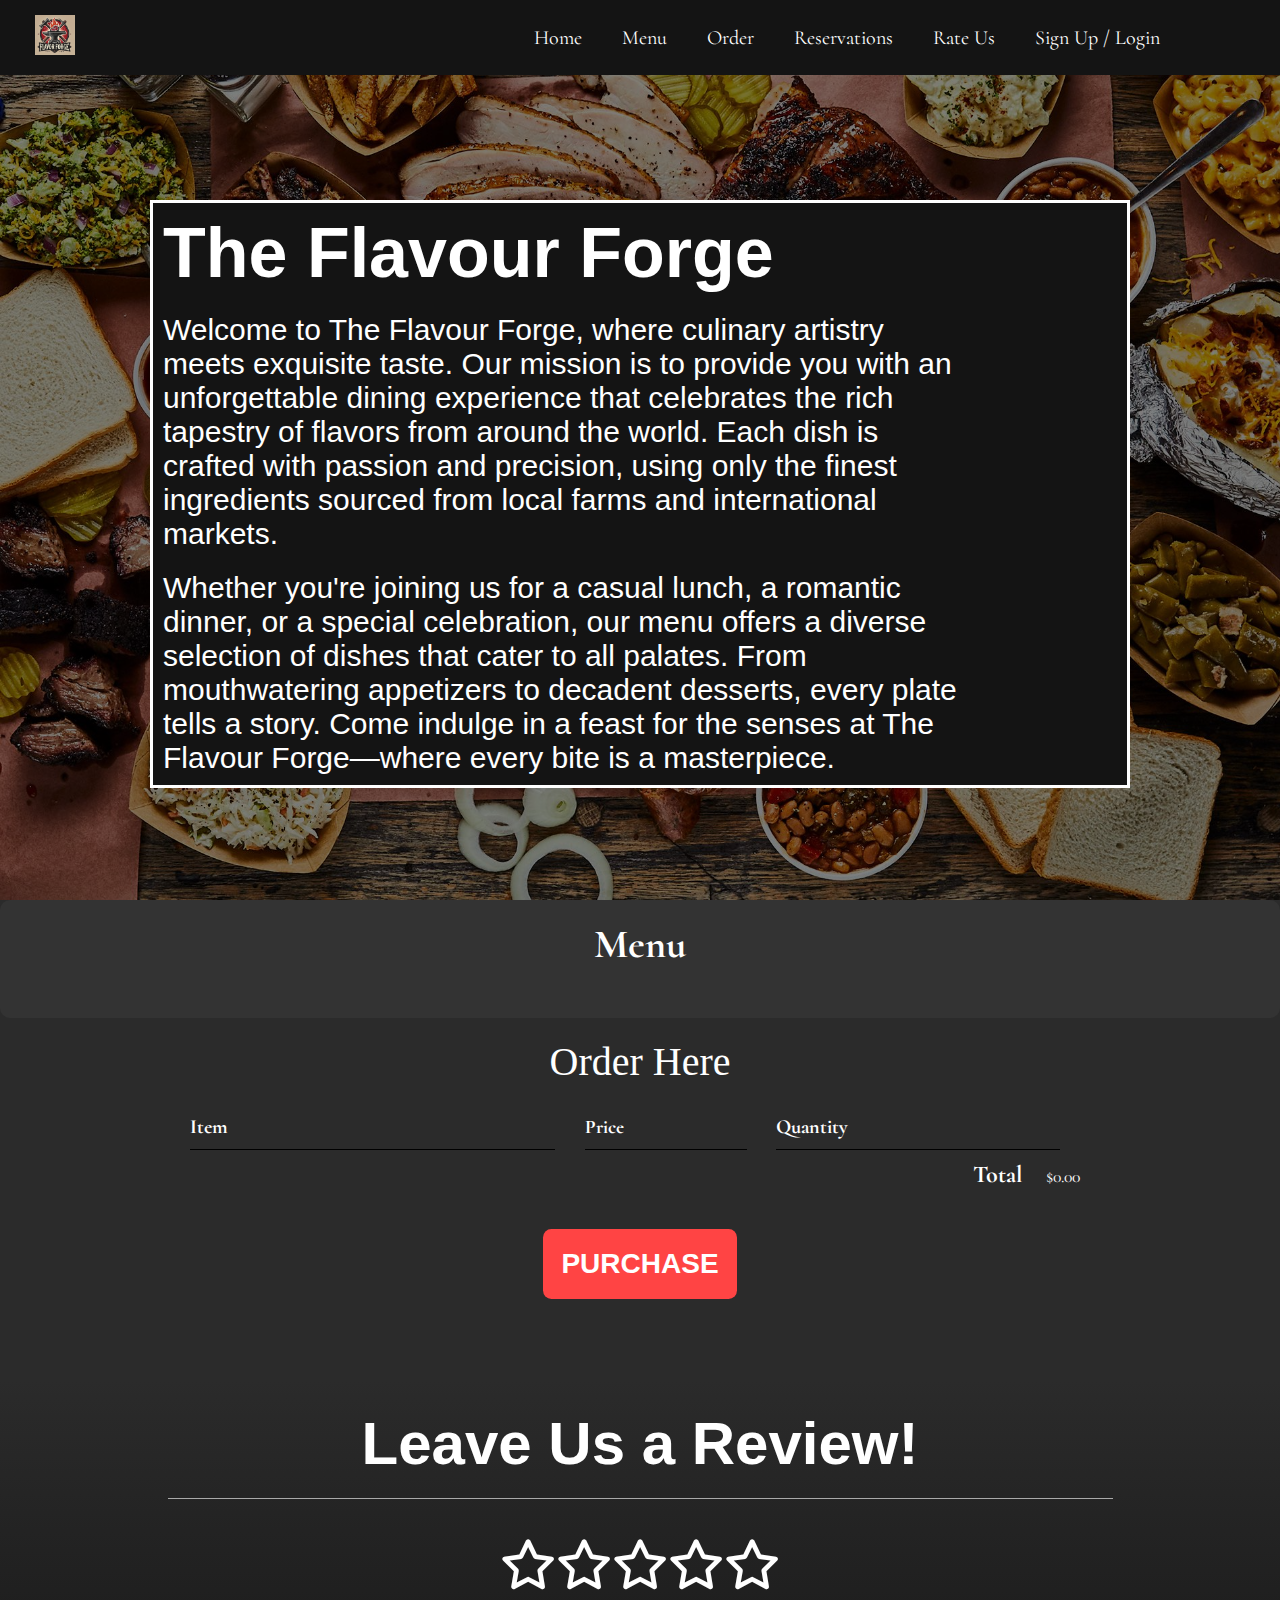
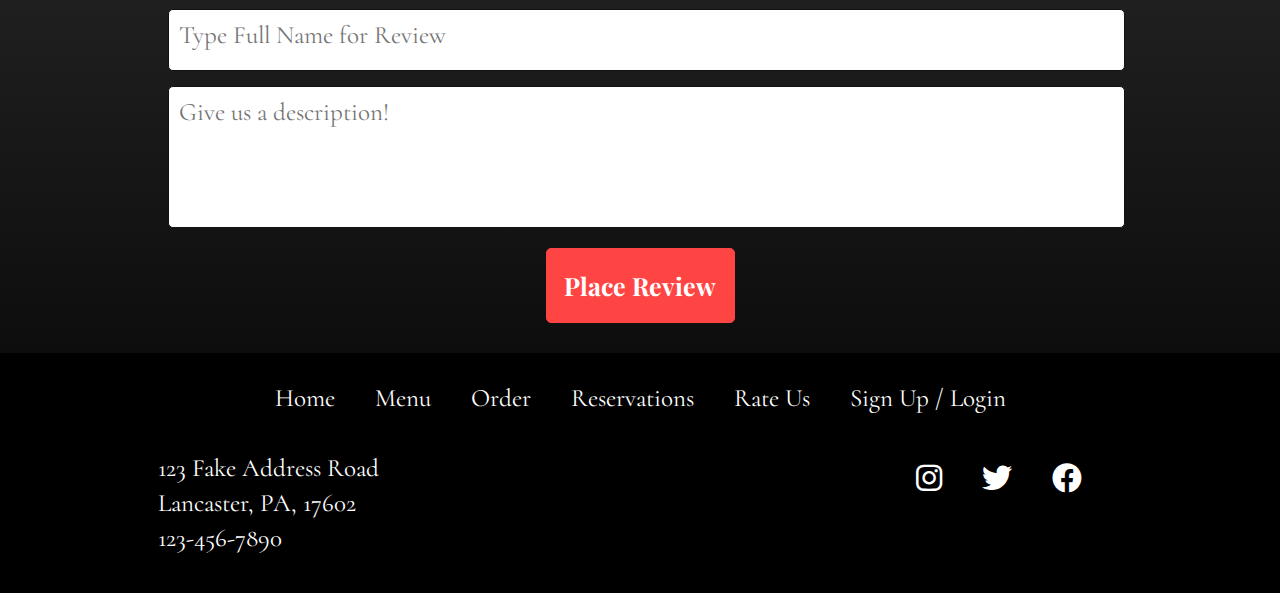
==== index.html @ 48cd8ca7 "Fixed title on login page" ====
<!DOCTYPE html>
<html lang="en">
<head>
    <meta charset="UTF-8">
    <meta name="viewport" content="width=device-width, initial-scale=1.0">
    <title>Restaurant</title>
    <link rel="stylesheet" href="index.css">
    <link rel="stylesheet" href="https://cdnjs.cloudflare.com/ajax/libs/font-awesome/6.0.0-beta3/css/all.min.css"> <!-- Imports font awesome icons -->
</head>
<body>
    <div class="main-page">
        <nav>
            <div class="nav-left">
                <img src="Logo.png.webp" alt="The Flavour Forge">
            </div>
            <div class="nav-right">
                <ul>
                    <li><a href="#main-body">Home</a></li>
                    <li><a href="#menu-section">Menu</a></li>
                    <li><a href="#order-section">Order</a></li>
                    <li><a href="booking.html">Reservations</a></li>
                    <li><a href="#reviews">Rate Us</a></li>
                    <li><a href="login.html">Sign Up / Login</a></li>
                </ul>
            </div>
        </nav>
        <div class="main-content">
            <div class="main-body" id="main-body">
                <div class="main-back">
                    <h1 class="headers-text">The Flavour Forge</h1>
                    <div class="paras">
                        <p>Welcome to The Flavour Forge, where culinary artistry meets exquisite taste. 
                            Our mission is to provide you with an unforgettable dining experience that celebrates the rich tapestry of flavors from around the world. 
                            Each dish is crafted with passion and precision, using only the finest ingredients sourced from local farms and international markets.</p>         
                        <p>Whether you're joining us for a casual lunch, a romantic dinner, or a special celebration, 
                            our menu offers a diverse selection of dishes that cater to all palates. 
                            From mouthwatering appetizers to decadent desserts, every plate tells a story. 
                            Come indulge in a feast for the senses at The Flavour Forge—where every bite is a masterpiece.</p>
                    </div>
                </div>
            </div>
        </div>
    </div>

    <div class="menu-section">
        <h2 id="menu-section">Menu</h2>

        <div id="menu-container"></div>
    </div>

    <section class="container content-section" id="order-section">
        <h2 class="section-header" id="order-section">Order Here</h2>
        
        <div class="cart-row">
            <span class="cart-item cart-header cart-column">Item</span>
            <span class="cart-price cart-header cart-column">Price</span>
            <span class="cart-quantity cart-header cart-column">Quantity</span>
        </div>
        
        <div class="cart-items"></div>

        <div class="cart-total">
            <strong class="cart-total-title">Total</strong>
            <span class="cart-total-price">$0.00</span>
        </div>

        <button class="btn btn-primary btn-purchase" type="button" onclick="purchaseClicked()">PURCHASE</button>
    </section>

    <div class="reviews-main" id="reviews">
        <h1 class="headers-text" id="reviews-header">Leave Us a Review!</h1>
        <div class="divider"></div>
        <div class="reviews-body">
            <div class="star-rating">
                <i class="far fa-star" data-value="5"></i>
                <i class="far fa-star" data-value="4"></i>
                <i class="far fa-star" data-value="3"></i>
                <i class="far fa-star" data-value="2"></i>
                <i class="far fa-star" data-value="1"></i>
            </div>                
        </div>

        <div class="review-input-body">
            <input id="full" placeholder="Type Full Name for Review" type="text">
            <input placeholder="Give us a description!" type="text">
            <button>Place Review</button>    
        </div>
    </div>

    <footer>
        <div class="footer-body">
            <div class="nav-footer">
                <ul>
                    <li class="nav-item-footer"><a href="#main-body">Home</a></li>
                    <li class="nav-item-footer"><a href="#menu-section">Menu</a></li>
                    <li class="nav-item-footer"><a href="#order-section">Order</a></li>
                    <li class="nav-item-footer"><a href="booking.html">Reservations</a></li>
                    <li class="nav-item-footer"><a href="#purchase">Rate Us</a></li>
                    <li class="nav-item-footer"><a href="login.html">Sign Up / Login</a></li>
                </ul>
            </div>

            <div class="footer-contact-info-container">
                <div class="footer-contact-info">
                    <p>123 Fake Address Road</p>
                    <p>Lancaster, PA, 17602</p>
                    <p>123-456-7890</p>
                </div>
        
                <div class="social-media">
                    <i id="instagram" class="fab fa-instagram"></i>
                    <i id="twitter" class="fab fa-twitter"></i>
                    <i id="facebook" class="fab fa-facebook"></i>
                </div>
            </div>
        </div>
    </footer>

    <script src="index.js"></script>

</body>
</html>
---- index.css ----
@import url('https://fonts.googleapis.com/css2?family=Cormorant:ital,wght@0,300..700;1,300..700&family=IBM+Plex+Sans:ital,wght@0,100;0,200;0,300;0,400;0,500;0,600;0,700;1,100;1,200;1,300;1,400;1,500;1,600;1,700&family=Playfair+Display:ital,wght@0,400..900;1,400..900&family=Raleway:ital,wght@0,100..900;1,100..900&family=Roboto+Mono:ital,wght@0,100..700;1,100..700&family=Roboto:ital,wght@0,100;0,300;0,400;0,500;0,700;0,900;1,100;1,300;1,400;1,500;1,700;1,900&display=swap');
* {
    margin: 0;
    padding: 0;
}

body {
    color: black;
    background-color: rgb(43, 43, 43);
    font-family: 'Cormorant', 'Playfair Display', Arial;
    font-weight: 400;
}

.headers-text {
    font-family: sans-serif;
    font-weight: 600;
}

nav {
    display: flex;
    background-color: rgb(20, 20, 20);
    justify-content: space-between;
    padding: 15px 30px;
    position: fixed;
    width: 100%;
    z-index: 1000;
}

nav.scrolled {
    background-color: white;
    color: black;
    transition: 0.3s ease-in;
}

nav.scrolled a {
    color: black !important;
    transition: 0.3s ease-in;
}

nav.scrolled a:hover {
    color: rgba(244, 0, 0, 0.838) !important;
    transition: 0.3s;
}

.nav-left img {
    height: 40px;
    width: 50px;
    object-fit: contain;
    margin-right: 20px;
}

.nav-right {
    display: flex;
    float: right;
    padding-right: 150px;
}

.nav-right ul {
    list-style-type: none;
    display: flex;
    gap: 40px;
    align-items: center;
}

.nav-right li{
    font-size: 20px;
}

.nav-right ul li a {
    text-decoration: none;
    color: white;
}

.nav-right ul li a:hover {
    color: rgba(244, 0, 0, 0.838);
}

.main-page {
    position: relative;
    height: 100vh;
    /* No background image here */
}

.main-page::before {
    content: "";
    position: absolute;
    top: 0;
    left: 0;
    right: 0;
    bottom: 0;
    background-image: url('food_2_background.jpg'); 
    background-size: cover;
    background-repeat: no-repeat;
    background-attachment: fixed;
    z-index: -2;
}

.main-page::after {
    content: "";
    position: absolute;
    top: 0;
    left: 0;
    right: 0;
    bottom: 0;
    background-color: rgba(0, 0, 0, 0.5);
    z-index: -1;
}

.main-content {
    position: relative;
    z-index: 1;
}

.main-body {
    padding-left: 150px;
    padding-top: 200px;
    color: white;
}

.main-body h1 {
    font-size: 70px;
    background-color: rgb(20, 20, 20);
    margin-right: 150px;
    padding: 10px;
    border: 3px solid white;
    border-bottom: none;
}

.main-body p {
    font-size: 30px;
    margin-right: 150px;
    padding: 10px;

}

.paras
{
    background-color:  rgb(20, 20, 20);
    border: 3px solid white;
    font-family: sans-serif;
    margin-right: 150px;
    border-top: none;
}


/*Start of the menu styles*/
/* Meal Section Styling */
.menu-section {
    padding-top: 50px;
    padding: 20px;
    background-color: #f4f4f4;
    border-radius: 10px;
    background-color: #333;
}

.menu-section h2 {
    font-size: 2.5em;
    color: #333;
    text-align: center;
    margin-bottom: 30px;
    color: white;
}

/* Meal container */
#menu-container {
    display: flex;
    flex-wrap: wrap;
    justify-content: space-around;
    gap: 20px;
}

/* Individual Meal Styling */
.meal {
    background-color: #fff;
    width: 300px; /* Fixed width for each meal */
    border-radius: 10px;
    box-shadow: 0 4px 8px rgba(0, 0, 0, 0.1);
    overflow: hidden;
    padding: 20px;
    text-align: center;
    transition: transform 0.3s ease-in-out;
}

.meal:hover {
    transform: translateY(-10px);
}

/* Meal Image */
.meal-item-image {
    width: 100%;  /* Makes sure the image takes full width */
    height: auto;  /* Maintain aspect ratio */
    object-fit: cover;  /* Ensure the image doesn't stretch */
    border-radius: 8px;
}

/* Meal Title */
.meal-title {
    font-size: 1.5em;
    font-weight: bold;
    color: #333;
    margin-top: 15px;
    margin-bottom: 10px;
}

/* Meal Item Name */
.meal-item-name {
    font-size: 1.1em;
    font-weight: bold;
    color: #555;
    margin: 10px 0;
}

/* Meal Description */
.meal-description {
    font-size: 0.9em;
    color: #777;
    margin-bottom: 10px;
}

/* Meal Item Price */
.meal-item-price {
    font-size: 1.1em;
    color: green;
    font-weight: bold;
    margin-top: 5px;
}

/* Add to Order Button */
.add-to-order {
    margin-top: 15px;
    padding: 10px 20px;
    background-color: #4CAF50;
    color: white;
    border: none;
    cursor: pointer;
    font-size: 1.2em;
    border-radius: 5px;
    transition: background-color 0.3s;
}

.add-to-order:hover {
    background-color: #45a049;
}

/* Layout for Meal Items */
.meal-items {
    display: flex;
    flex-direction: column;
    gap: 15px;
}

/* Meal Info */
.meal-info {
    text-align: left;
    margin-top: 15px;
}

/* Price Section */
.meal-price {
    font-size: 1.2em;
    font-weight: bold;
    color: green;
    margin-top: 10px;
}

/* Button Section */
.add-to-order-container {
    display: flex;
    justify-content: center;
    margin-top: 20px;
}

/* Mobile responsiveness */
@media (max-width: 768px) {
    .meal {
        width: 100%;
        margin: 0;
    }
    
    #menu-container {
        justify-content: center;
    }

    .meal-item-image {
        width: 90%;
    }
}

/*Start of the Ordering section*/
/* Container to limit the width of the content and center it */
.container {
    max-width: 900px;
    margin: 0 auto;
    padding: 0 1.5em;
}

.section-header {
    font-family: "Metal Mania";
    font-weight: normal;
    color: white;
    text-align: center;
    font-size: 2.5em;
    margin: 20px;
}

/* Flexbox layout for rows in the cart */
.cart-row {
    display: flex;
}

.cart-item {
    width: 45%;
}

/* Flexbox layout for each cart column (e.g., item name, price, etc.) */
.cart-column {
    display: flex;
    align-items: center;
    border-bottom: 1px solid black;
    margin-right: 1.5em;
    padding-bottom: 10px;
    margin-top: 10px;
}

.cart-header {
    font-weight: bold;
    font-size: 1.25em;
    color: white;
}

.cart-price {
    width: 20%;
    font-size: 1.2em;
    color: white;
}

.cart-quantity {
    width: 35%;
}

/* Container for the cart total section */
.cart-total {
    text-align: end;
    margin-top: 10px;
    margin-right: 10px;
}

.cart-total-title {
    font-weight: bold;
    font-size: 1.5em;
    color: white;
    margin-right: 20px;
}

.cart-total-price {
    color: white;
    font-size: 1.1em;
}

.btn-purchase {
    display: block;
    margin: 40px auto 80px auto;
    font-size: 1.75em;
}

/* Primary button styling (for the purchase button) */
.btn-primary {
    color: white;
    background-color: #ff4444;
    border: none;
    border-radius: .3em;
    font-weight: bold;
}

/* General button styling */
.btn {
    text-align: center;
    vertical-align: middle;
    padding: .67em .67em;
    cursor: pointer;
}

/* Styling for the cart quantity input box */
.cart-quantity-input {
    height: 34px;
    width: 50px;
    border-radius: 5px;
    border: 1px solid #ff4444;
    background-color: rgb(43, 43, 43);
    color: white;
    padding: 0;
    text-align: center;
    font-size: 1.2em;
    margin-right: 25px;
}

/*Styling for reviews section*/
.reviews-main {
    background: linear-gradient(180deg, rgb(43, 43, 43), rgb(13, 13, 13));
    padding: 10px;
}

.reviews-main h1 {
    text-align: center;
    color: white;
}

.divider {
    height: 1px;
    background-color: #aaaaaa;
    width: 75%;
    margin: 0 auto;
    margin-bottom: 40px;
}

.reviews-body {
    display: flex;
    justify-content: center;
    flex-direction: row-reverse;
    margin: 0 auto;
    width: 85%;
}

#reviews-header {
    padding: 20px;
    font-size: 60px;
}

.star-rating {
    display: flex;
    flex-direction: row-reverse;
}

.star-rating .fa-star {
    font-size: 50px;
    color: white;
    cursor: pointer;
}

.star-rating .fa-star:hover,
.star-rating .fa-star:hover ~ .fa-star {
    color: gold;

}

.star-rating .fa-star.filled {
    color: gold;
}

.star-rating input {
    padding: 0 0 100px 0;
    width: 50%;
}

.review-input-body {
    width: 75%;
    padding-top: 20px;
    margin: 0 auto;
    display: flex;
    justify-content: center;
    flex-direction: column;
}

.review-input-body input {
    height: 100%;
    width: 100%;
    outline: none;
    background: white;
    border: 1px #121212 solid;
    padding: 10px 0 100px 10px;
    border-radius: 5px;
    font-family: 'Cormorant', Arial;
    font-size: 25px;
}

#full {
    padding: 10px 0 20px 10px;
    margin-bottom: 15px;
}

.review-input-body button {
    width: 20%;
    margin: 0 auto;
    margin-top: 20px;
    margin-bottom: 20px;
    padding: 20px 10px;
    font-size: 25px;
    font-family: 'Playfair Display', Arial;
    font-weight: 700;
    background-color: #ff4444;
    color: white;
    border: 1px #ff4444 solid;
    border-radius: 5px;
}

.review-input-body button:hover {
    background-color: white;
    transition: 0.3s;
    border: 1px white solid;
}

.review-entry {
    width: 75%;
    color: white;
    margin: 0 auto;
    padding-top: 20px;
    background-color: black;
    margin-top: 20px;
    margin-bottom: 50px;
}

#review-divider {
    margin-bottom: 10px !important;
}

.review-entry p:first-child {
    font-weight: 700;
    font-size: 50px;
    color: white;
    margin-bottom: 10px;
    text-align: center;
}

#rating {
    text-align: center;
    font-size: 60px;
    padding-bottom: 10px;
}

.review-description-container {
    text-align: center;
    width: 85%;
    margin: 0 auto;
    max-width: 100%;
}

#review-description {
    text-align: center;
    font-size: 35px;
    padding: 0 20px 40px 20px;
    font-weight: 200;
    font-family: 'Cormorant', Arial;
    overflow-wrap: break-word;
}

.review-button-container {
    display: flex;
    justify-content: center;
}

.delete-button {
    width: 20%;
    margin: 0 auto;
    margin-top: 20px;
    padding: 15px 5px;
    font-size: 25px;
    font-family: 'Playfair Display', Arial;
    font-weight: 700;
    background-color: rgba(244, 0, 0, 0.838);
    border: 1px rgba(244, 0, 0, 0.838) solid;
    border-radius: 5px;
    margin-bottom: 30px;
}

.delete-button:hover {
    background-color: white;
    transition: 0.3s;
    border: 1px white solid;
}

/*Start of the Ordering section*/
/* Container to limit the width of the content and center it */
.container {
    max-width: 900px;
    margin: 0 auto;
    padding: 0 1.5em;
}

.section-header {
    font-family: "Metal Mania";
    font-weight: normal;
    color: white;
    text-align: center;
    font-size: 2.5em;
    margin: 20px;
}

.cart-row {
    display: flex;
}

.cart-item {
    width: 45%;
}

/* Flexbox layout for each cart column (e.g., item name, price, etc.) */
.cart-column {
    display: flex;
    align-items: center;
    border-bottom: 1px solid black;
    margin-right: 1.5em;
    padding-bottom: 10px;
    margin-top: 10px;
}

.cart-header {
    font-weight: bold;
    font-size: 1.25em;
    color: white;
}

.cart-price {
    width: 20%;
    font-size: 1.2em;
    color: white;
}

.cart-quantity {
    width: 35%;
}

/* Container for the cart total section */
.cart-total {
    text-align: end;
    margin-top: 10px;
    margin-right: 10px;
}

.cart-total-title {
    font-weight: bold;
    font-size: 1.5em;
    color: white;
    margin-right: 20px;
}

.cart-total-price {
    color: white;
    font-size: 1.1em;
}

.btn-purchase {
    display: block;
    margin: 40px auto 80px auto;
    font-size: 1.75em;
}

/* Primary button styling (for the purchase button) */
.btn-primary {
    color: white;
    background-color: #ff4444;
    border: none;
    border-radius: .3em;
    font-weight: bold;
}

/* General button styling */
.btn {
    text-align: center;
    vertical-align: middle;
    padding: .67em .67em;
    cursor: pointer;
}

/* Styling for the cart quantity input box */
.cart-quantity-input {
    height: 34px;
    width: 50px;
    border-radius: 5px;
    border: 1px solid #ff4444;
    background-color: rgb(43, 43, 43);
    color: white;
    padding: 0;
    text-align: center;
    font-size: 1.2em;
    margin-right: 25px;
}

footer {
    background: black;
}

.footer-body {
    width: 100%;
    display: flex;
    flex-direction: column;
}

.nav-item-footer {
    padding: 20px 0;
}

.nav-item-footer a{
    font-size: 25px;
    padding: 15px 0px 15px 0;
    color: white;
    text-decoration: none;
}

.nav-item-footer a:hover {
    color: rgba(244, 0, 0, 0.838);
    transition: 0.3s;
}

.nav-item-footer {
    padding-bottom: 20px;
}

.nav-footer ul{
    display: flex;
    justify-content: center;
    list-style-type: none;
    display: flex;
    width: 100%;
    gap: 40px;
    padding-top: 10px;
}

.footer-contact-info-container {
    display: flex;
    width: 80%;
    margin: 0 auto;
    justify-content: space-between;
    padding-top: 20px;
    padding-bottom: 35px;
}

.footer-contact-info-container > div {
    padding: 0 30px;
}

.footer-contact-info p{
    color: white;
    font-size: 25px;
    padding-bottom: 5px;
}

.social-media {
    display: flex;
}

.social-media i {
    font-size: 30px;
    color: white;
    padding: 10px 40px 10px 0;
}

#instagram:hover {
    color: #d03893;
    cursor: pointer;
}

#twitter:hover {
    color: #1DA1F2;
    cursor: pointer;
}

#facebook:hover {
    color: #1877F2;
    cursor: pointer;
}
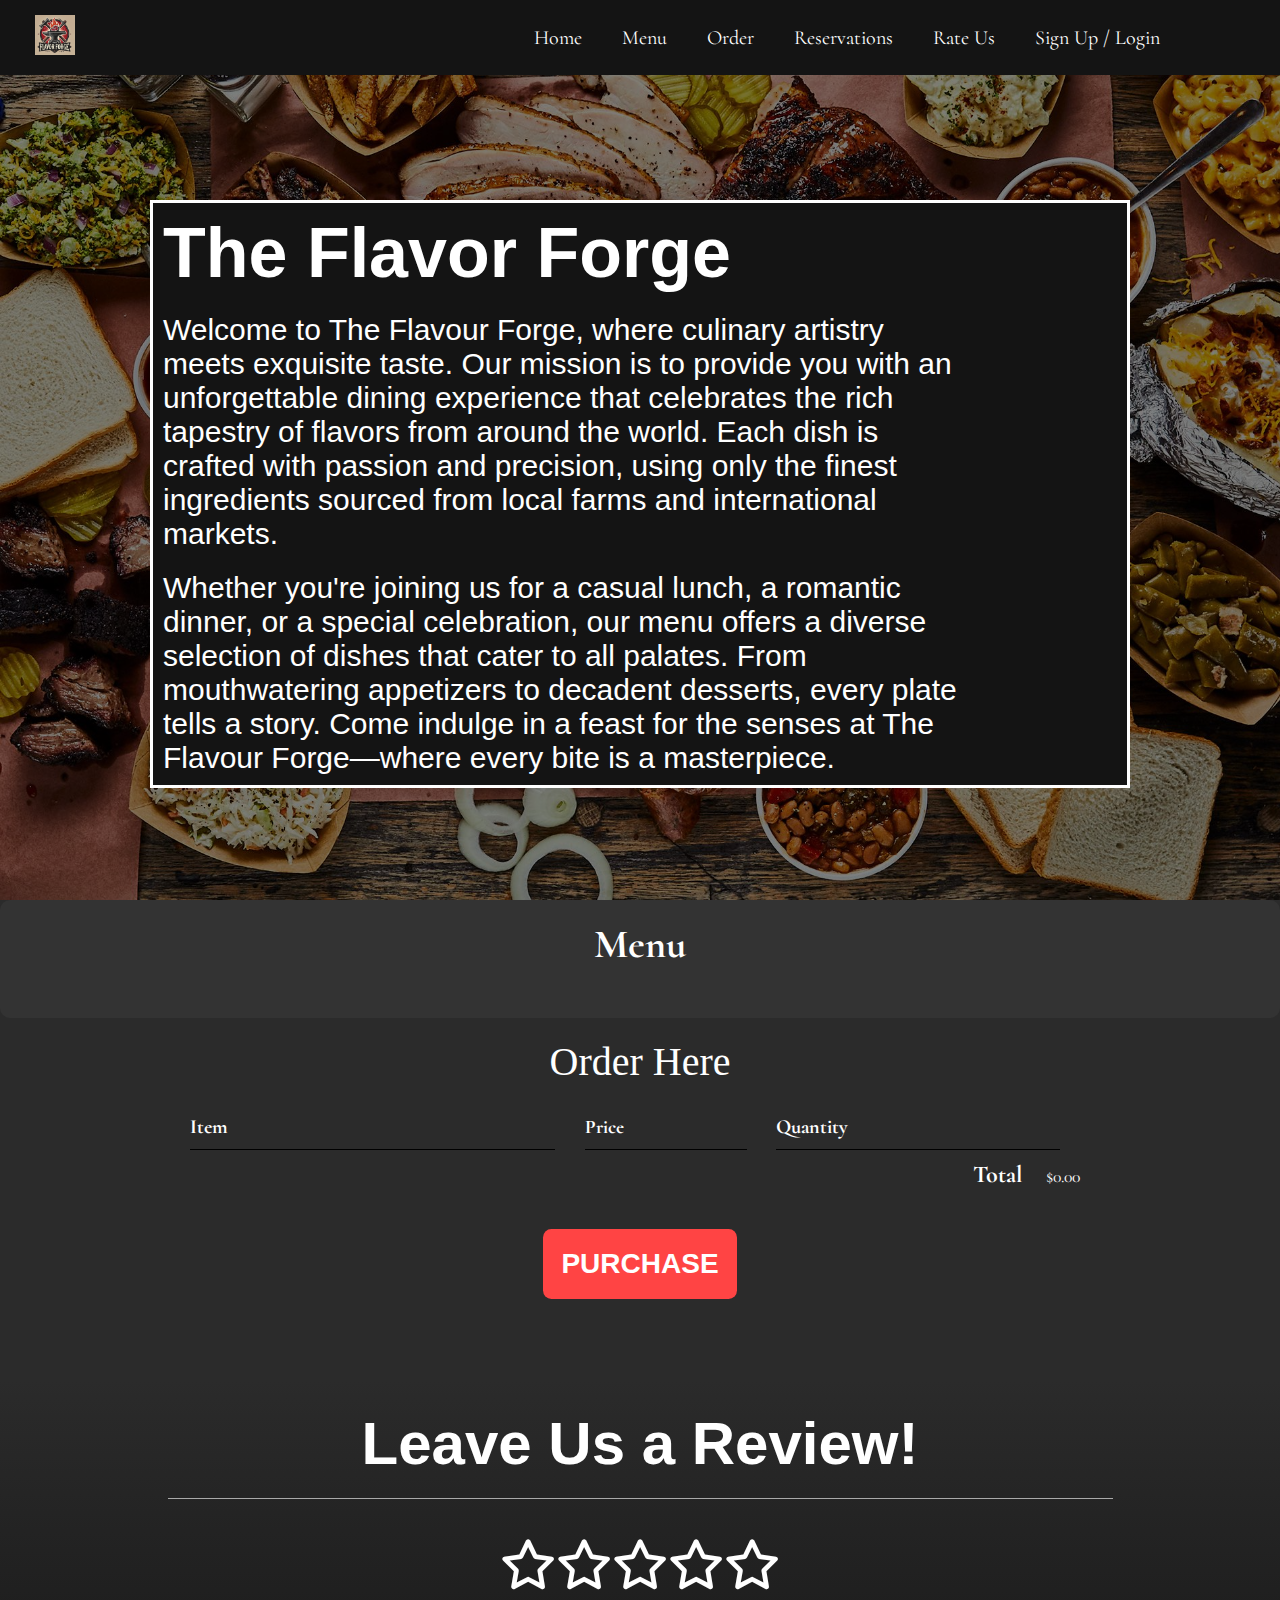
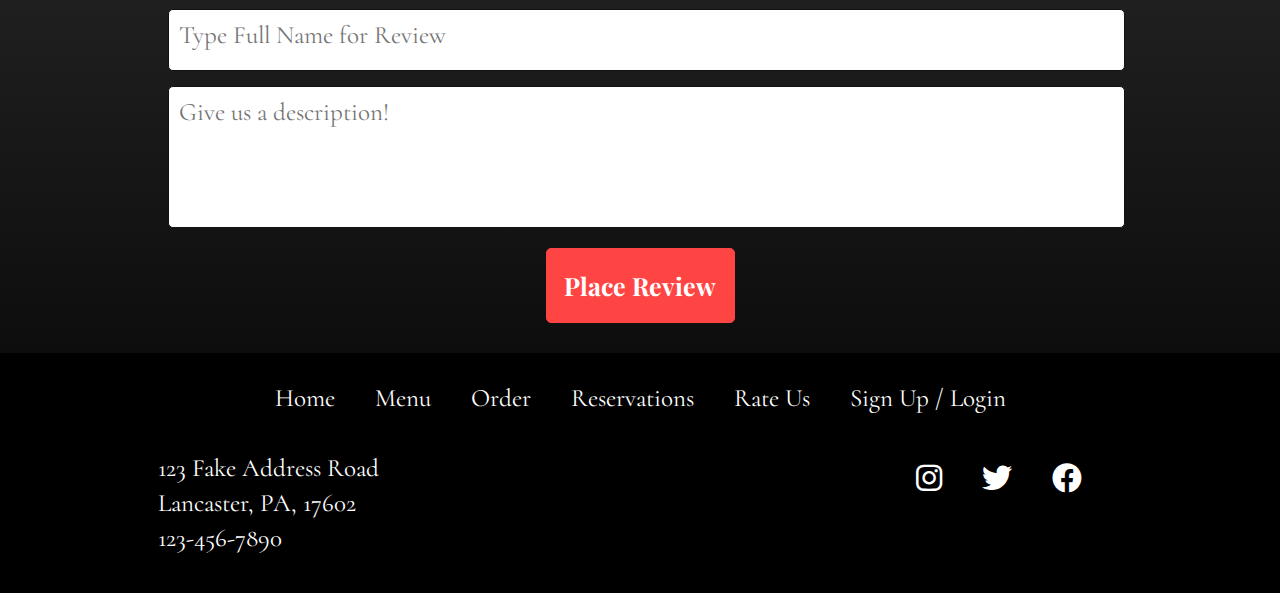
==== commit e10c3bd9: "Merge pull request #38 from SHEEPDOG0351/Michael" ====
--- a/index.html
+++ b/index.html
@@ -27,7 +27,7 @@
         <div class="main-content">
             <div class="main-body" id="main-body">
                 <div class="main-back">
-                    <h1 class="headers-text">The Flavour Forge</h1>
+                    <h1 class="headers-text">The Flavor Forge</h1>
                     <div class="paras">
                         <p>Welcome to The Flavour Forge, where culinary artistry meets exquisite taste. 
                             Our mission is to provide you with an unforgettable dining experience that celebrates the rich tapestry of flavors from around the world. 
@@ -45,7 +45,7 @@
     <div class="menu-section">
         <h2 id="menu-section">Menu</h2>
 
-        <div id="menu-container"></div>
+        <div id="menu-container"></div> <!-- Menu will be dynamically rendered here -->
     </div>
 
     <section class="container content-section" id="order-section">
@@ -57,14 +57,14 @@
             <span class="cart-quantity cart-header cart-column">Quantity</span>
         </div>
         
-        <div class="cart-items"></div>
+        <div class="cart-items"></div> <!-- Cart items will be displayed here -->
 
         <div class="cart-total">
             <strong class="cart-total-title">Total</strong>
             <span class="cart-total-price">$0.00</span>
         </div>
 
-        <button class="btn btn-primary btn-purchase" type="button" onclick="purchaseClicked()">PURCHASE</button>
+        <button class="btn btn-primary btn-purchase" type="button" onclick="handlePurchaseClicked()">PURCHASE</button>
     </section>
 
     <div class="reviews-main" id="reviews">
@@ -83,7 +83,11 @@
         <div class="review-input-body">
             <input id="full" placeholder="Type Full Name for Review" type="text">
             <input placeholder="Give us a description!" type="text">
-            <button>Place Review</button>    
+            <button onclick="handleReviewSubmission()">Place Review</button>    
+        </div>
+
+        <div class="reviews-body">
+            <!-- Reviews will be dynamically loaded here -->
         </div>
     </div>
 
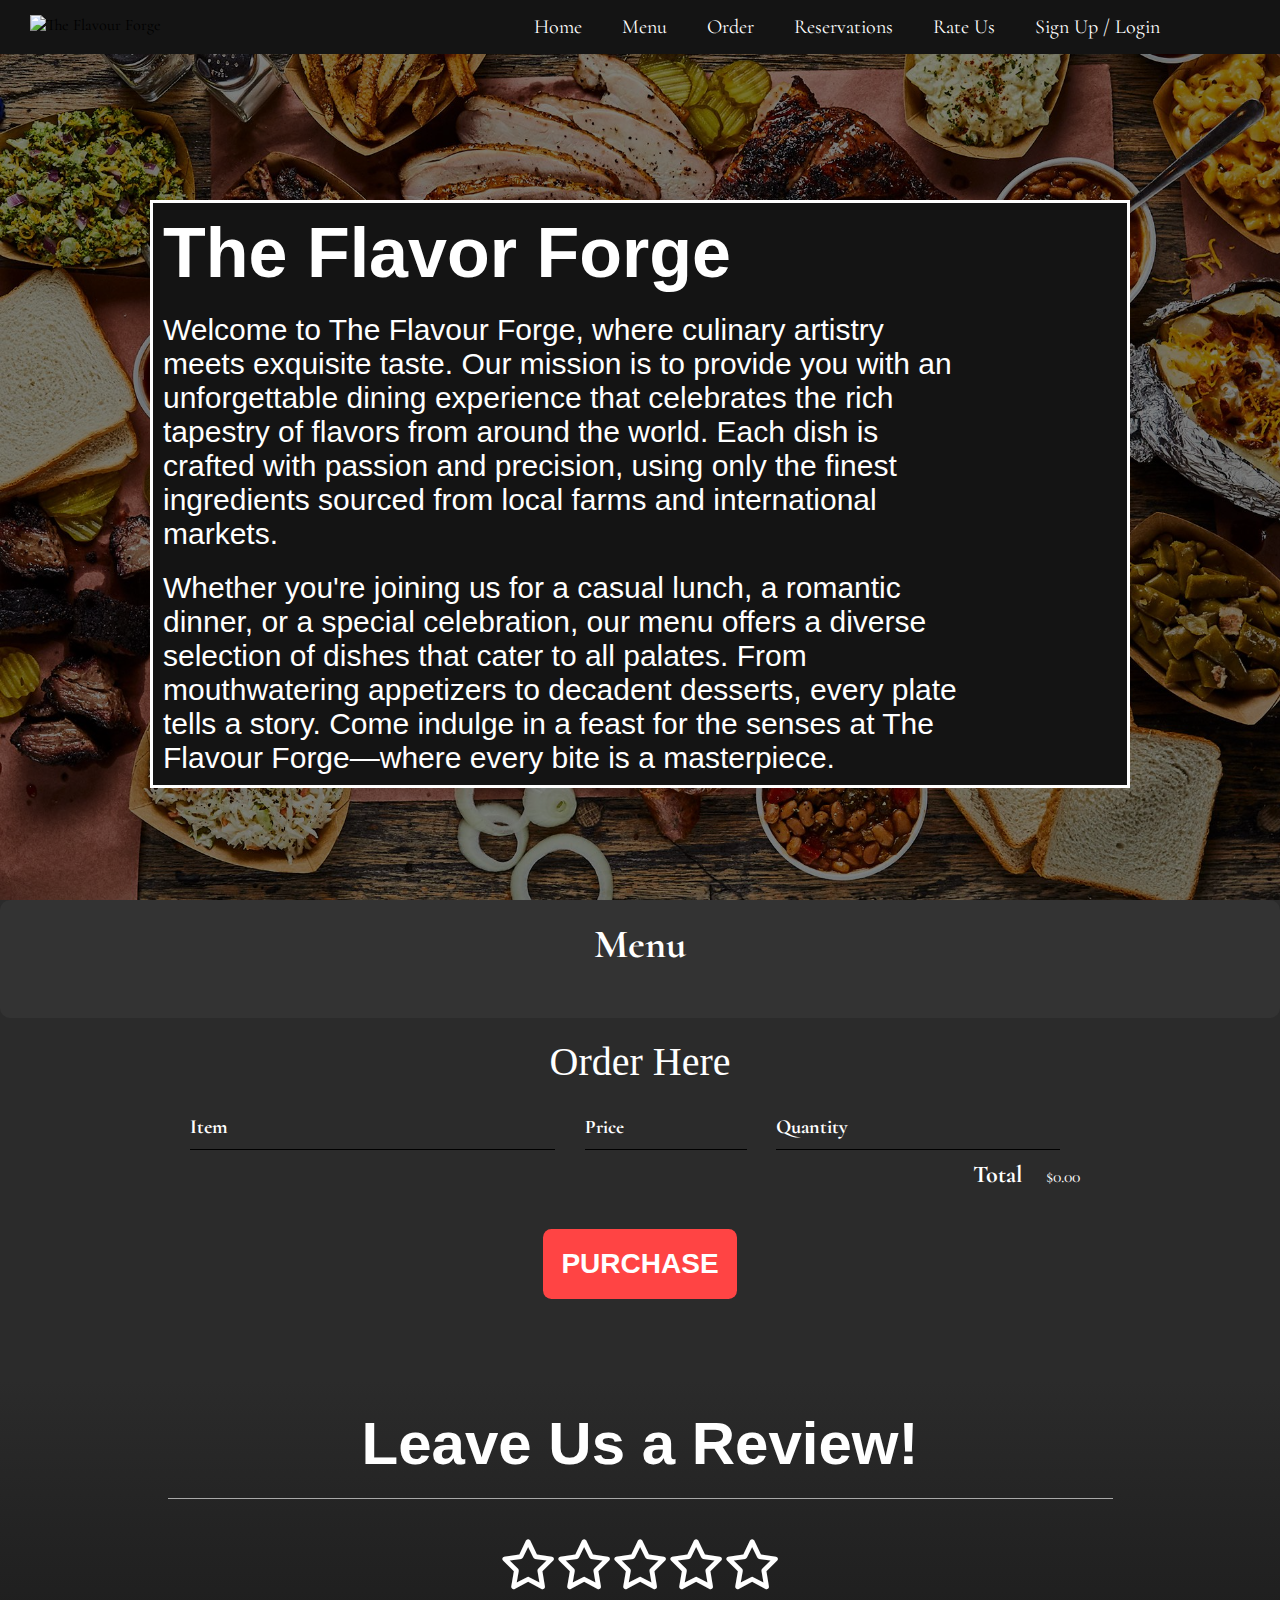
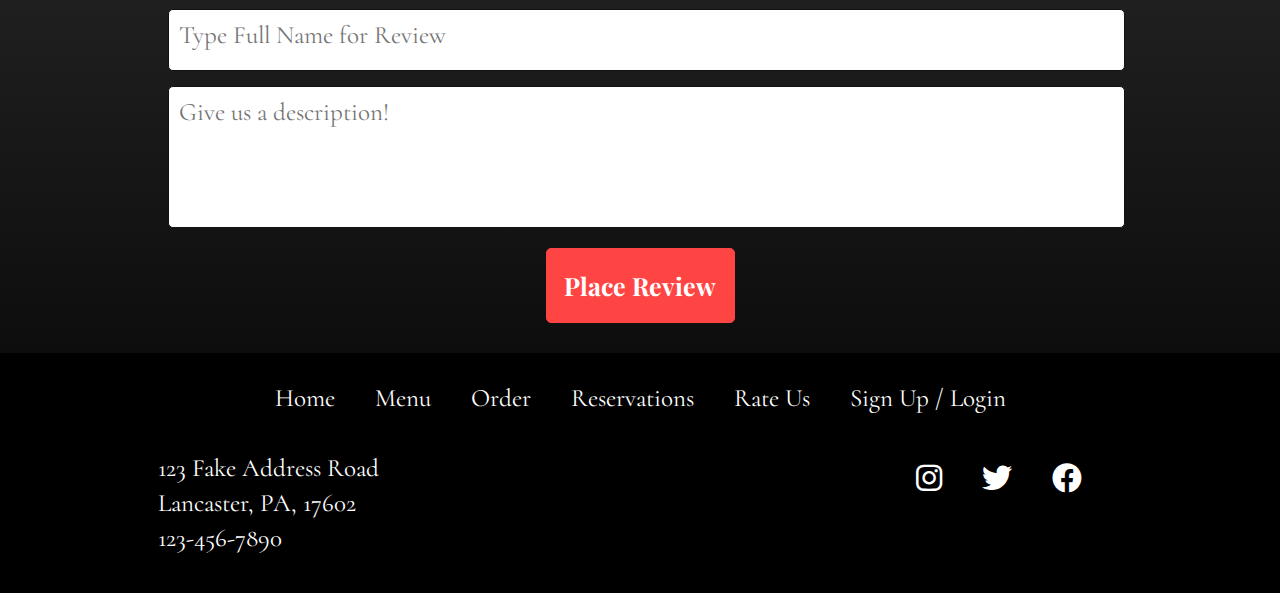
==== commit 54328ef7: "Re-added all the things i accidentally removed & replaced placeholders" ====
--- a/index.html
+++ b/index.html
@@ -11,7 +11,7 @@
     <div class="main-page">
         <nav>
             <div class="nav-left">
-                <img src="Logo.png.webp" alt="The Flavour Forge">
+                <img src="#" alt="The Flavour Forge">
             </div>
             <div class="nav-right">
                 <ul>
@@ -91,6 +91,7 @@
         </div>
     </div>
 
+
     <footer>
         <div class="footer-body">
             <div class="nav-footer">
@@ -123,4 +124,4 @@
     <script src="index.js"></script>
 
 </body>
-</html>
+</html>--- a/index.css
+++ b/index.css
@@ -440,6 +440,7 @@
 .star-rating .fa-star:hover,
 .star-rating .fa-star:hover ~ .fa-star {
     color: gold;
+    transition: 0.3s ease-in;
 
 }
 
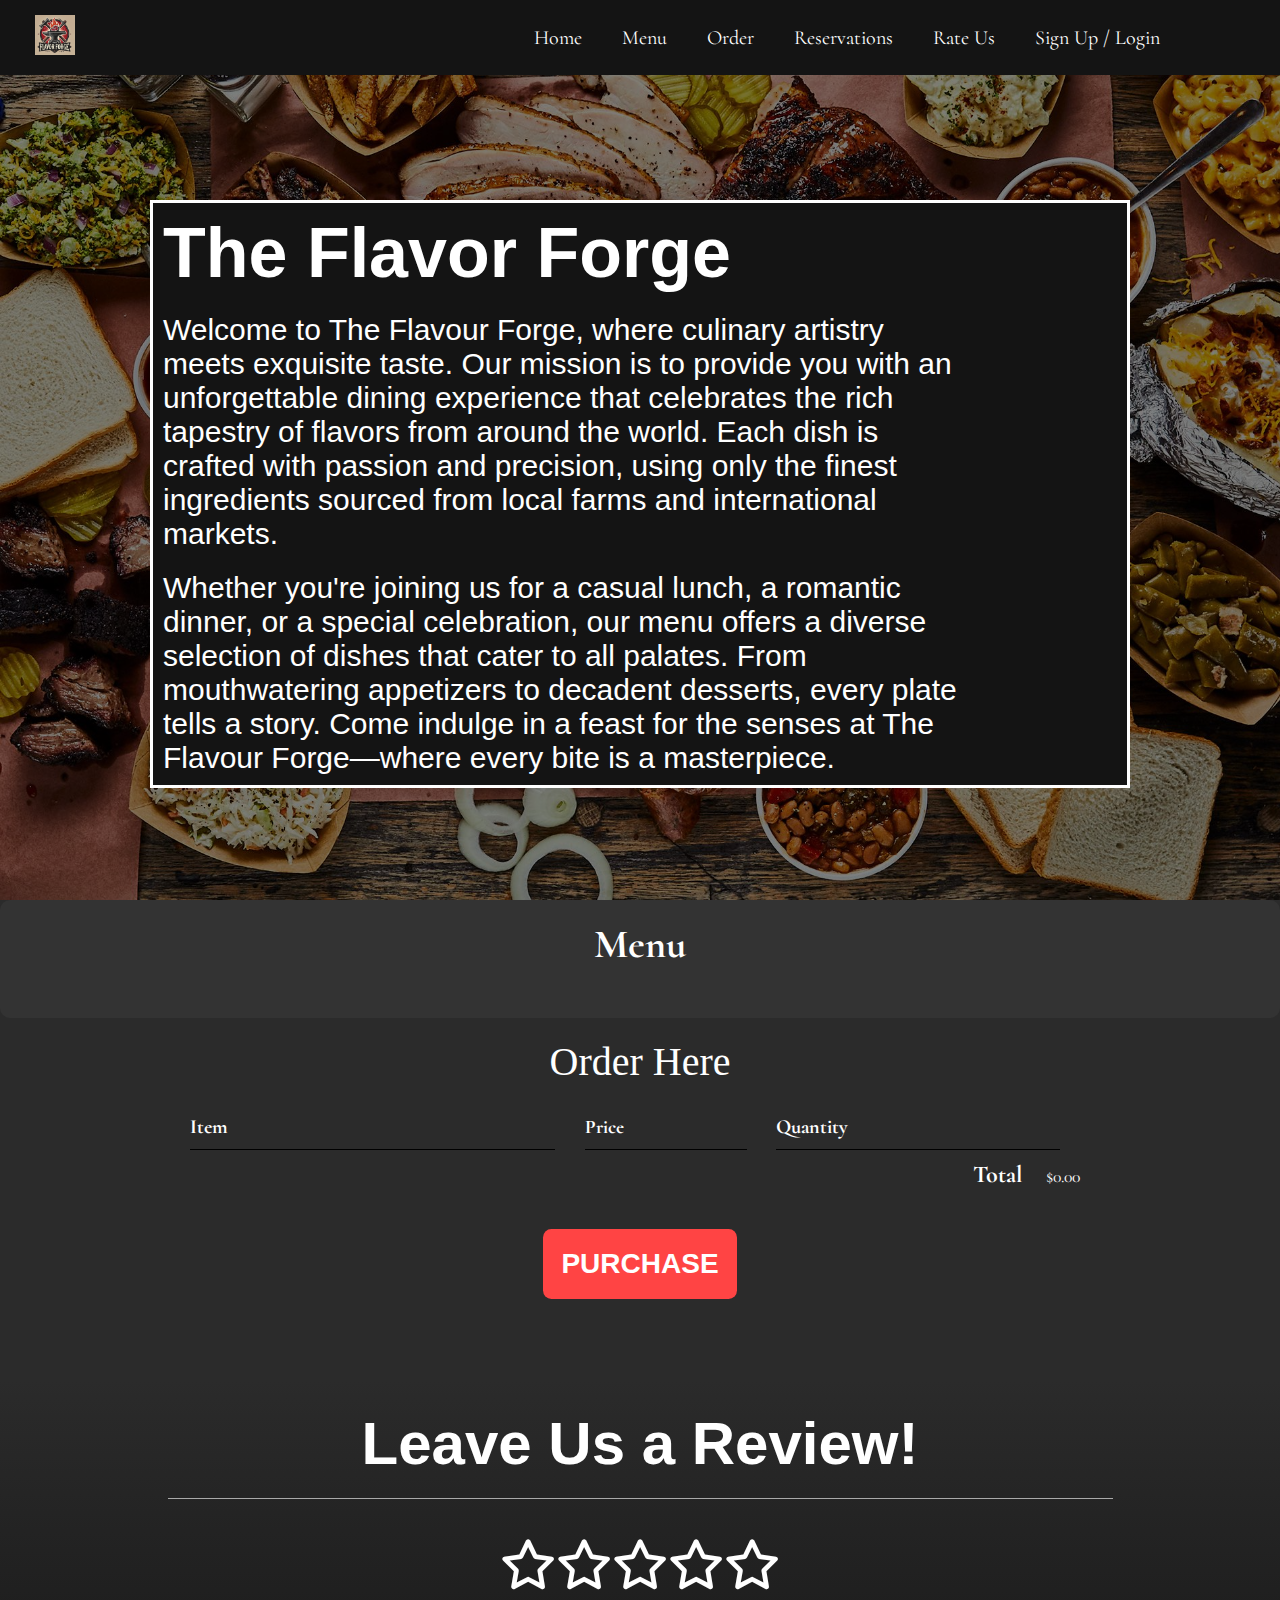
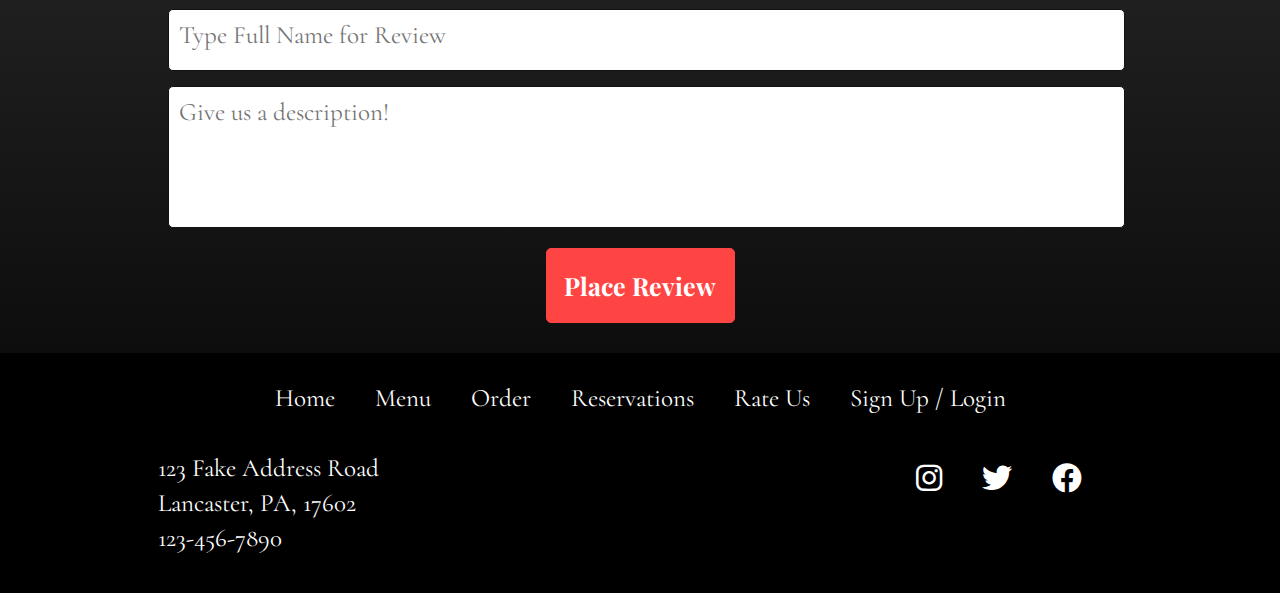
==== commit 2ca30938: "Merge pull request #41 from SHEEPDOG0351/kalli" ====
--- a/index.html
+++ b/index.html
@@ -11,7 +11,7 @@
     <div class="main-page">
         <nav>
             <div class="nav-left">
-                <img src="#" alt="The Flavour Forge">
+                <img src="Logo.png.webp" alt="The Flavour Forge">
             </div>
             <div class="nav-right">
                 <ul>
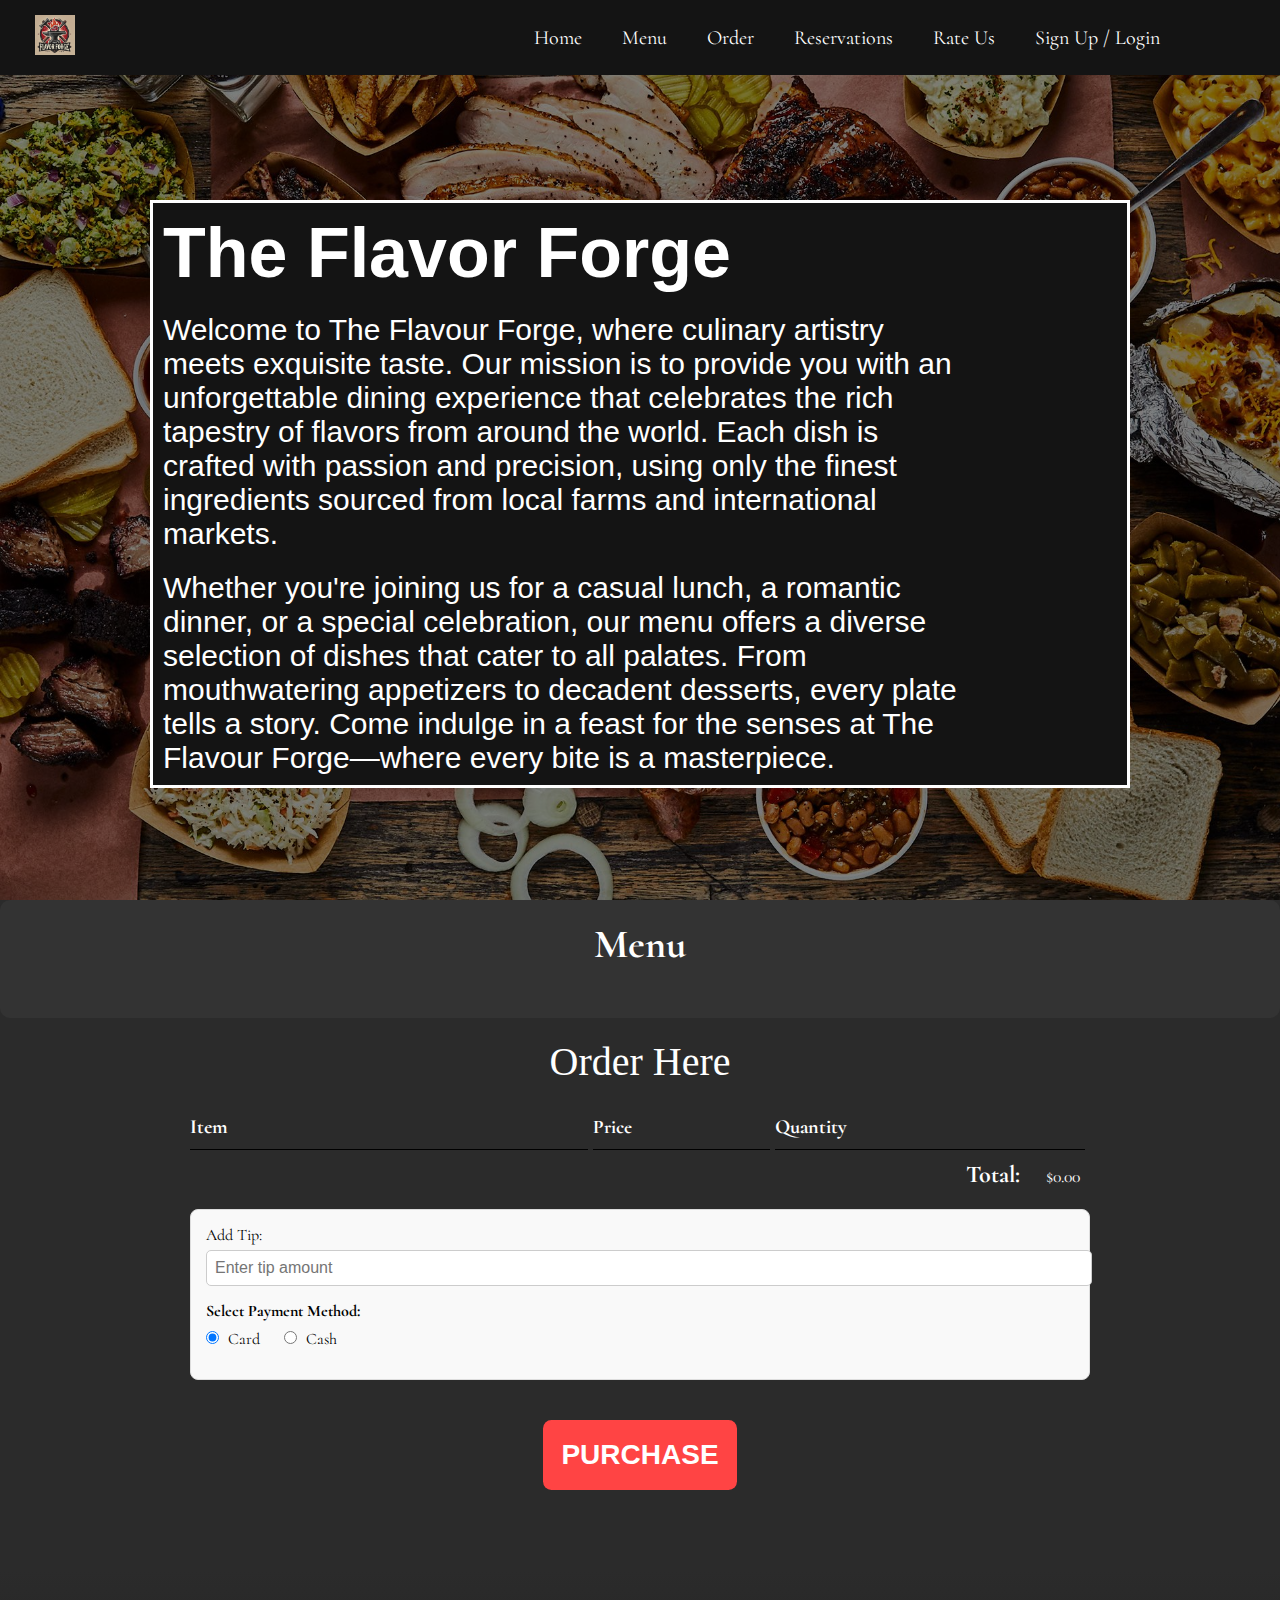
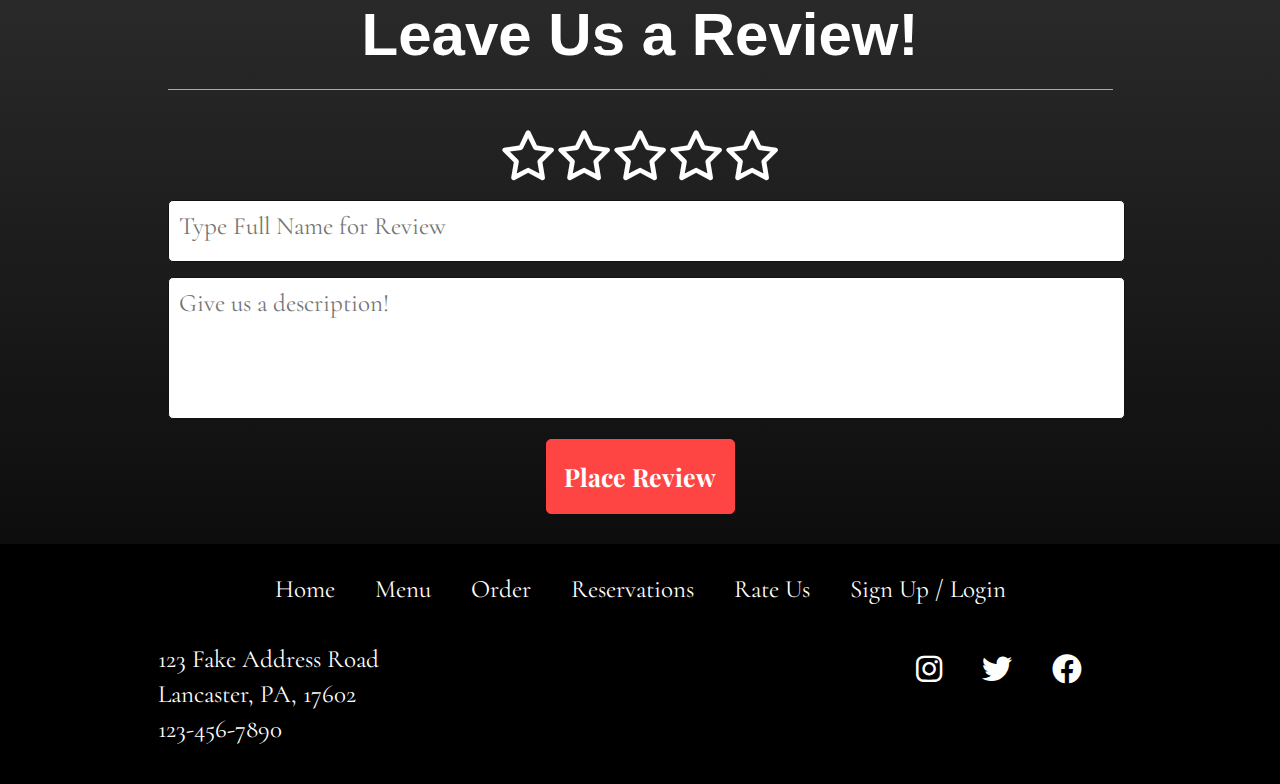
==== commit 21d75ccc: "Added the user's email on the receipt and fixed some of the login/sign-up page's display" ====
--- a/index.html
+++ b/index.html
@@ -5,7 +5,7 @@
     <meta name="viewport" content="width=device-width, initial-scale=1.0">
     <title>Restaurant</title>
     <link rel="stylesheet" href="index.css">
-    <link rel="stylesheet" href="https://cdnjs.cloudflare.com/ajax/libs/font-awesome/6.0.0-beta3/css/all.min.css"> <!-- Imports font awesome icons -->
+    <link rel="stylesheet" href="https://cdnjs.cloudflare.com/ajax/libs/font-awesome/6.0.0-beta3/css/all.min.css"> 
 </head>
 <body>
     <div class="main-page">
@@ -48,7 +48,7 @@
         <div id="menu-container"></div> <!-- Menu will be dynamically rendered here -->
     </div>
 
-    <section class="container content-section" id="order-section">
+    <section class="container content-section cart" id="order-section">
         <h2 class="section-header" id="order-section">Order Here</h2>
         
         <div class="cart-row">
@@ -60,8 +60,24 @@
         <div class="cart-items"></div> <!-- Cart items will be displayed here -->
 
         <div class="cart-total">
-            <strong class="cart-total-title">Total</strong>
+            <strong class="cart-total-title">Total: </strong>
             <span class="cart-total-price">$0.00</span>
+        </div>
+
+            <!-- New container for tip and payment options -->
+        <div class="purchase-container">
+            <!-- Tip input field -->
+            <label for="tip-input">Add Tip:</label>
+            <input type="number" id="tip-input" placeholder="Enter tip amount" step="0.01" min="0">
+            
+            <!-- Payment method options -->
+            <div class="payment-options">
+            <p>Select Payment Method:</p>
+            <input type="radio" id="card" name="payment-method" value="Card" checked>
+            <label for="card">Card</label>
+            <input type="radio" id="cash" name="payment-method" value="Cash">
+            <label for="cash">Cash</label>
+            </div>
         </div>
 
         <button class="btn btn-primary btn-purchase" type="button" onclick="handlePurchaseClicked()">PURCHASE</button>
--- a/index.css
+++ b/index.css
@@ -394,6 +394,63 @@
     margin-right: 25px;
 }
 
+/* Style the purchase container */
+.purchase-container {
+    margin-top: 20px;
+    padding: 15px;
+    background-color: #f9f9f9;
+    border: 1px solid #ddd;
+    border-radius: 8px;
+  }
+  
+  /* Style for the tip input */
+  #tip-input {
+    width: 100%;
+    padding: 8px;
+    margin-top: 5px;
+    margin-bottom: 15px;
+    border: 1px solid #ccc;
+    border-radius: 5px;
+    font-size: 16px;
+  }
+  
+  /* Style the payment options */
+  .payment-options {
+    margin-bottom: 15px;
+  }
+  
+  .payment-options p {
+    font-weight: bold;
+    margin-bottom: 8px;
+  }
+  
+  .payment-options input[type="radio"] {
+    margin-right: 5px;
+  }
+  
+  .payment-options label {
+    margin-right: 20px;
+    font-size: 16px;
+  }
+  
+  /* Style for the "Purchase" button */
+  .purchase-container .btn {
+    display: block;
+    width: 100%;
+    padding: 10px 0;
+    background-color: #007bff;
+    color: #fff;
+    border: none;
+    border-radius: 5px;
+    font-size: 18px;
+    text-align: center;
+    cursor: pointer;
+  }
+  
+  .purchase-container .btn:hover {
+    background-color: #0056b3;
+  }
+
 /*Styling for reviews section*/
 .reviews-main {
     background: linear-gradient(180deg, rgb(43, 43, 43), rgb(13, 13, 13));
@@ -662,6 +719,43 @@
     cursor: pointer;
 }
 
+/* General button styling for remove button */
+.btn-remove {
+    background-color: #e74c3c; /* Red color for remove action */
+    color: white;
+    border: none;
+    padding: 8px 12px;
+    font-size: 14px;
+    cursor: pointer;
+    border-radius: 4px;
+    margin-left: 10px; /* Adds space between text and button */
+    transition: background-color 0.3s ease;
+  }
+  
+  /* Hover effect for remove button */
+  .btn-remove:hover {
+    background-color: #c0392b; /* Darker red for hover */
+  }
+  
+  /* Active state for remove button */
+  .btn-remove:active {
+    background-color: #a93226; /* Even darker red when clicked */
+    transform: scale(0.95); /* Slightly shrink button on click */
+  }
+  
+  /* Ensure the button is aligned nicely with cart content */
+  .cart-row {
+    display: flex;
+    justify-content: space-between;
+    align-items: center;
+    margin: 10px 0;
+  }
+  
+  .cart-item, .cart-price, .cart-quantity {
+    margin-right: 5px; /* Space between elements */
+  }
+
+
 /* Styling for the cart quantity input box */
 .cart-quantity-input {
     height: 34px;
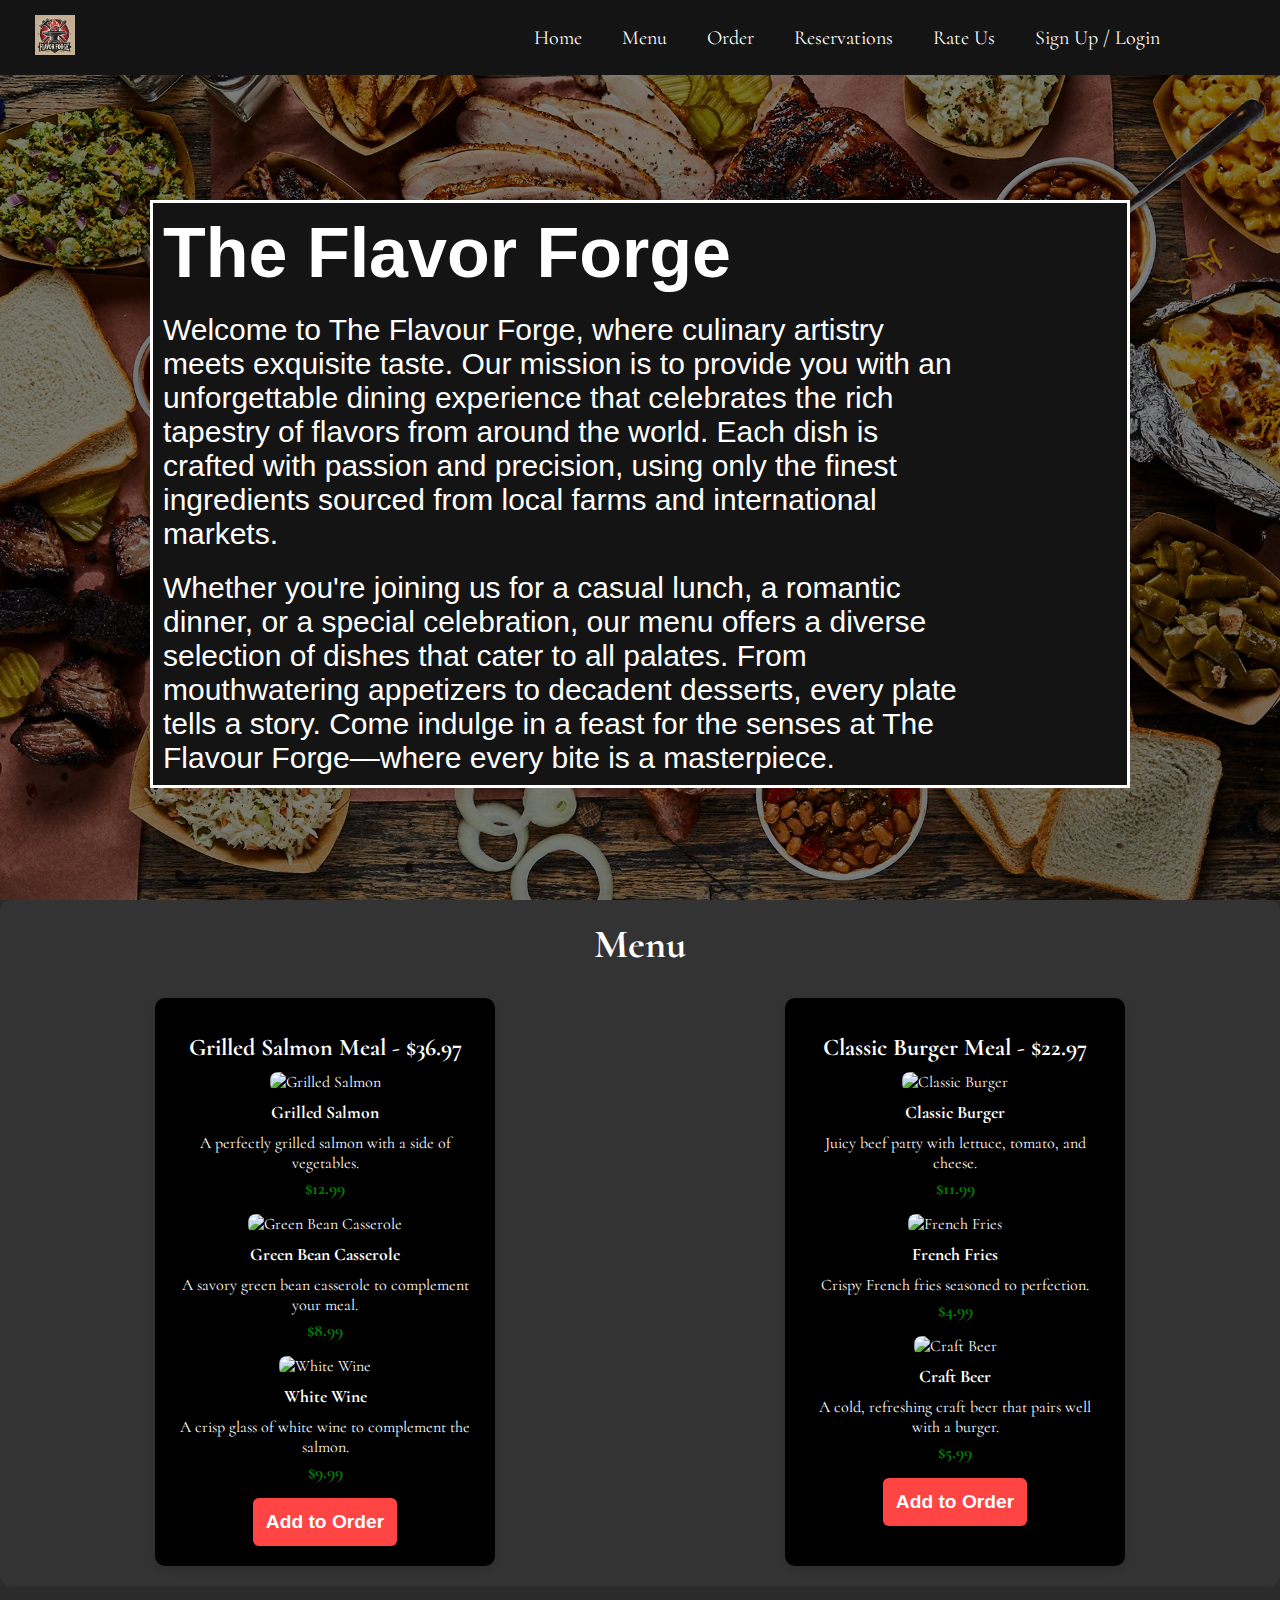
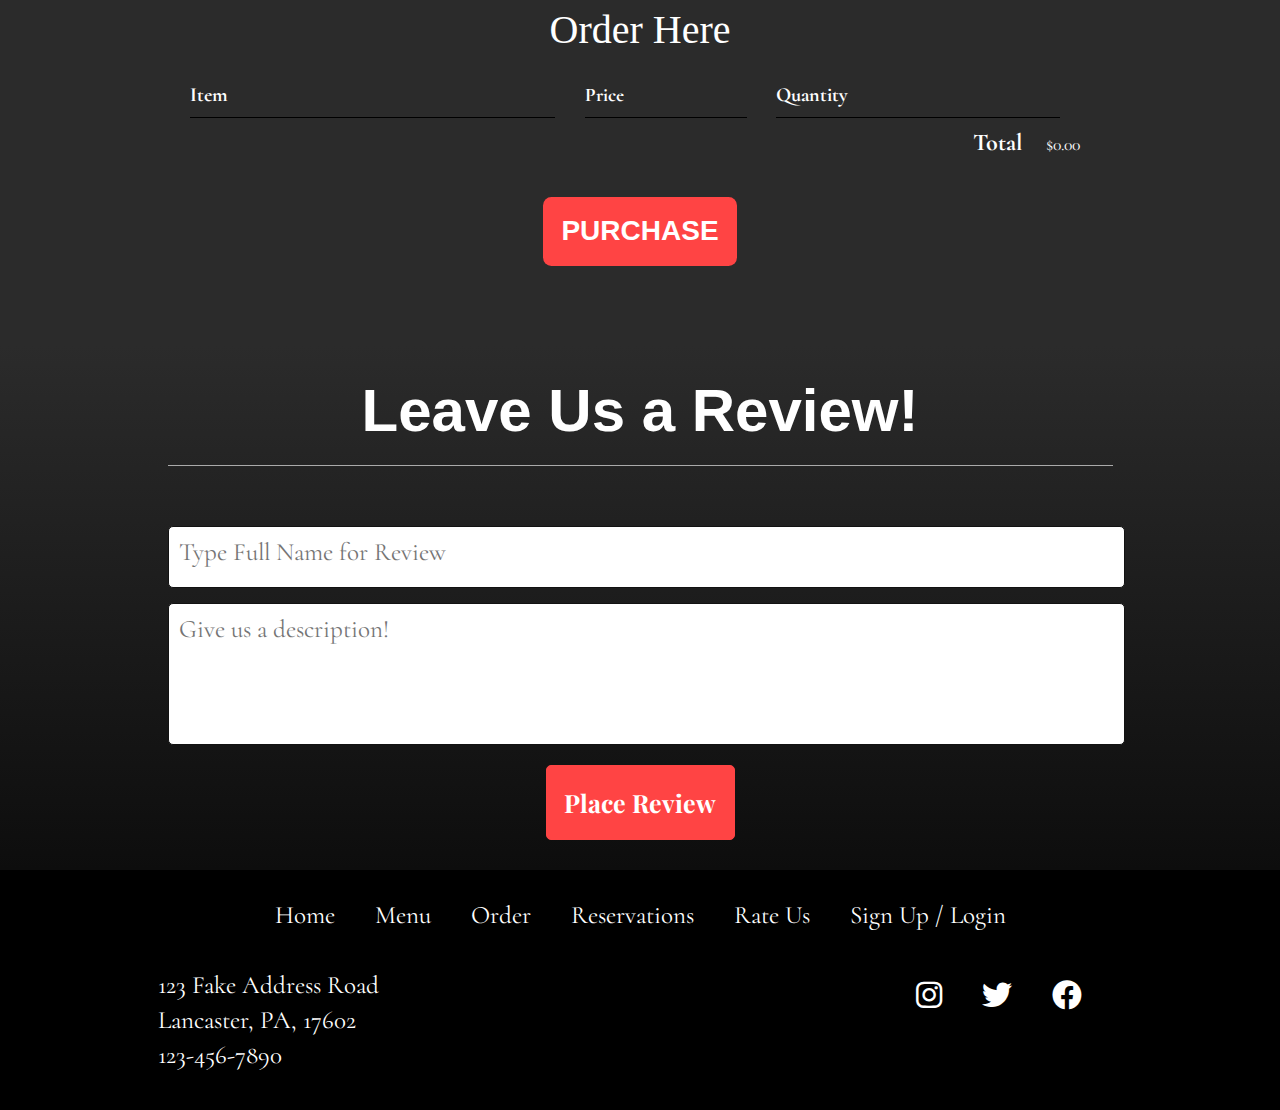
==== commit 3874296e: "adding chnages" ====
--- a/index.html
+++ b/index.html
@@ -5,7 +5,7 @@
     <meta name="viewport" content="width=device-width, initial-scale=1.0">
     <title>Restaurant</title>
     <link rel="stylesheet" href="index.css">
-    <link rel="stylesheet" href="https://cdnjs.cloudflare.com/ajax/libs/font-awesome/6.0.0-beta3/css/all.min.css"> 
+    <link rel="stylesheet" href="https://cdnjs.cloudflare.com/ajax/libs/font-awesome/6.0.0-beta3/css/all.min.css"> <!-- Imports font awesome icons -->
 </head>
 <body>
     <div class="main-page">
@@ -48,7 +48,7 @@
         <div id="menu-container"></div> <!-- Menu will be dynamically rendered here -->
     </div>
 
-    <section class="container content-section cart" id="order-section">
+    <section class="container content-section" id="order-section">
         <h2 class="section-header" id="order-section">Order Here</h2>
         
         <div class="cart-row">
@@ -60,24 +60,8 @@
         <div class="cart-items"></div> <!-- Cart items will be displayed here -->
 
         <div class="cart-total">
-            <strong class="cart-total-title">Total: </strong>
+            <strong class="cart-total-title">Total</strong>
             <span class="cart-total-price">$0.00</span>
-        </div>
-
-            <!-- New container for tip and payment options -->
-        <div class="purchase-container">
-            <!-- Tip input field -->
-            <label for="tip-input">Add Tip:</label>
-            <input type="number" id="tip-input" placeholder="Enter tip amount" step="0.01" min="0">
-            
-            <!-- Payment method options -->
-            <div class="payment-options">
-            <p>Select Payment Method:</p>
-            <input type="radio" id="card" name="payment-method" value="Card" checked>
-            <label for="card">Card</label>
-            <input type="radio" id="cash" name="payment-method" value="Cash">
-            <label for="cash">Cash</label>
-            </div>
         </div>
 
         <button class="btn btn-primary btn-purchase" type="button" onclick="handlePurchaseClicked()">PURCHASE</button>
@@ -137,7 +121,6 @@
         </div>
     </footer>
 
-    <script src="index.js"></script>
-
+    <script type="module" src="index.js" defer></script>
 </body>
 </html>--- a/index.css
+++ b/index.css
@@ -171,7 +171,7 @@
 
 /* Individual Meal Styling */
 .meal {
-    background-color: #fff;
+    background-color: black;
     width: 300px; /* Fixed width for each meal */
     border-radius: 10px;
     box-shadow: 0 4px 8px rgba(0, 0, 0, 0.1);
@@ -179,6 +179,7 @@
     padding: 20px;
     text-align: center;
     transition: transform 0.3s ease-in-out;
+    color: white;
 }
 
 .meal:hover {
@@ -197,7 +198,7 @@
 .meal-title {
     font-size: 1.5em;
     font-weight: bold;
-    color: #333;
+    color: white;
     margin-top: 15px;
     margin-bottom: 10px;
 }
@@ -206,7 +207,7 @@
 .meal-item-name {
     font-size: 1.1em;
     font-weight: bold;
-    color: #555;
+    color: white;
     margin: 10px 0;
 }
 
@@ -394,63 +395,6 @@
     margin-right: 25px;
 }
 
-/* Style the purchase container */
-.purchase-container {
-    margin-top: 20px;
-    padding: 15px;
-    background-color: #f9f9f9;
-    border: 1px solid #ddd;
-    border-radius: 8px;
-  }
-  
-  /* Style for the tip input */
-  #tip-input {
-    width: 100%;
-    padding: 8px;
-    margin-top: 5px;
-    margin-bottom: 15px;
-    border: 1px solid #ccc;
-    border-radius: 5px;
-    font-size: 16px;
-  }
-  
-  /* Style the payment options */
-  .payment-options {
-    margin-bottom: 15px;
-  }
-  
-  .payment-options p {
-    font-weight: bold;
-    margin-bottom: 8px;
-  }
-  
-  .payment-options input[type="radio"] {
-    margin-right: 5px;
-  }
-  
-  .payment-options label {
-    margin-right: 20px;
-    font-size: 16px;
-  }
-  
-  /* Style for the "Purchase" button */
-  .purchase-container .btn {
-    display: block;
-    width: 100%;
-    padding: 10px 0;
-    background-color: #007bff;
-    color: #fff;
-    border: none;
-    border-radius: 5px;
-    font-size: 18px;
-    text-align: center;
-    cursor: pointer;
-  }
-  
-  .purchase-container .btn:hover {
-    background-color: #0056b3;
-  }
-
 /*Styling for reviews section*/
 .reviews-main {
     background: linear-gradient(180deg, rgb(43, 43, 43), rgb(13, 13, 13));
@@ -719,43 +663,6 @@
     cursor: pointer;
 }
 
-/* General button styling for remove button */
-.btn-remove {
-    background-color: #e74c3c; /* Red color for remove action */
-    color: white;
-    border: none;
-    padding: 8px 12px;
-    font-size: 14px;
-    cursor: pointer;
-    border-radius: 4px;
-    margin-left: 10px; /* Adds space between text and button */
-    transition: background-color 0.3s ease;
-  }
-  
-  /* Hover effect for remove button */
-  .btn-remove:hover {
-    background-color: #c0392b; /* Darker red for hover */
-  }
-  
-  /* Active state for remove button */
-  .btn-remove:active {
-    background-color: #a93226; /* Even darker red when clicked */
-    transform: scale(0.95); /* Slightly shrink button on click */
-  }
-  
-  /* Ensure the button is aligned nicely with cart content */
-  .cart-row {
-    display: flex;
-    justify-content: space-between;
-    align-items: center;
-    margin: 10px 0;
-  }
-  
-  .cart-item, .cart-price, .cart-quantity {
-    margin-right: 5px; /* Space between elements */
-  }
-
-
 /* Styling for the cart quantity input box */
 .cart-quantity-input {
     height: 34px;
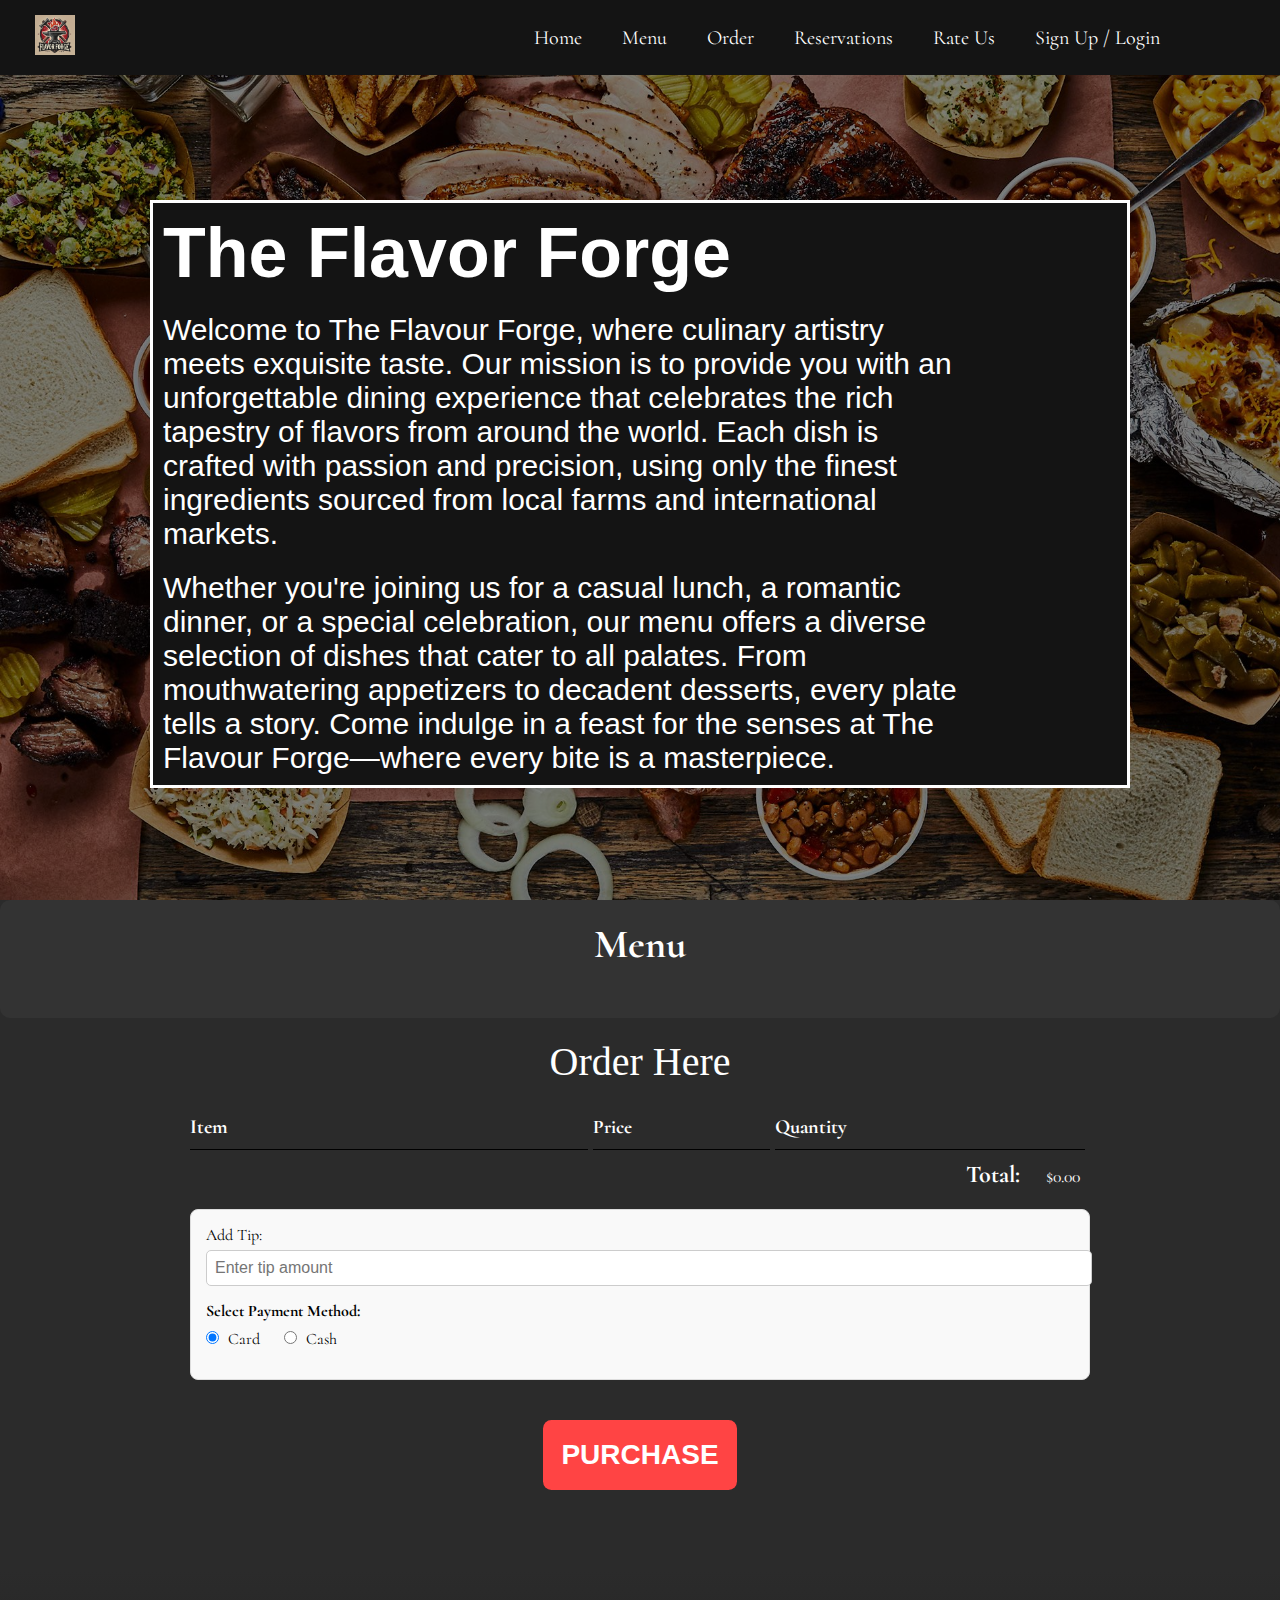
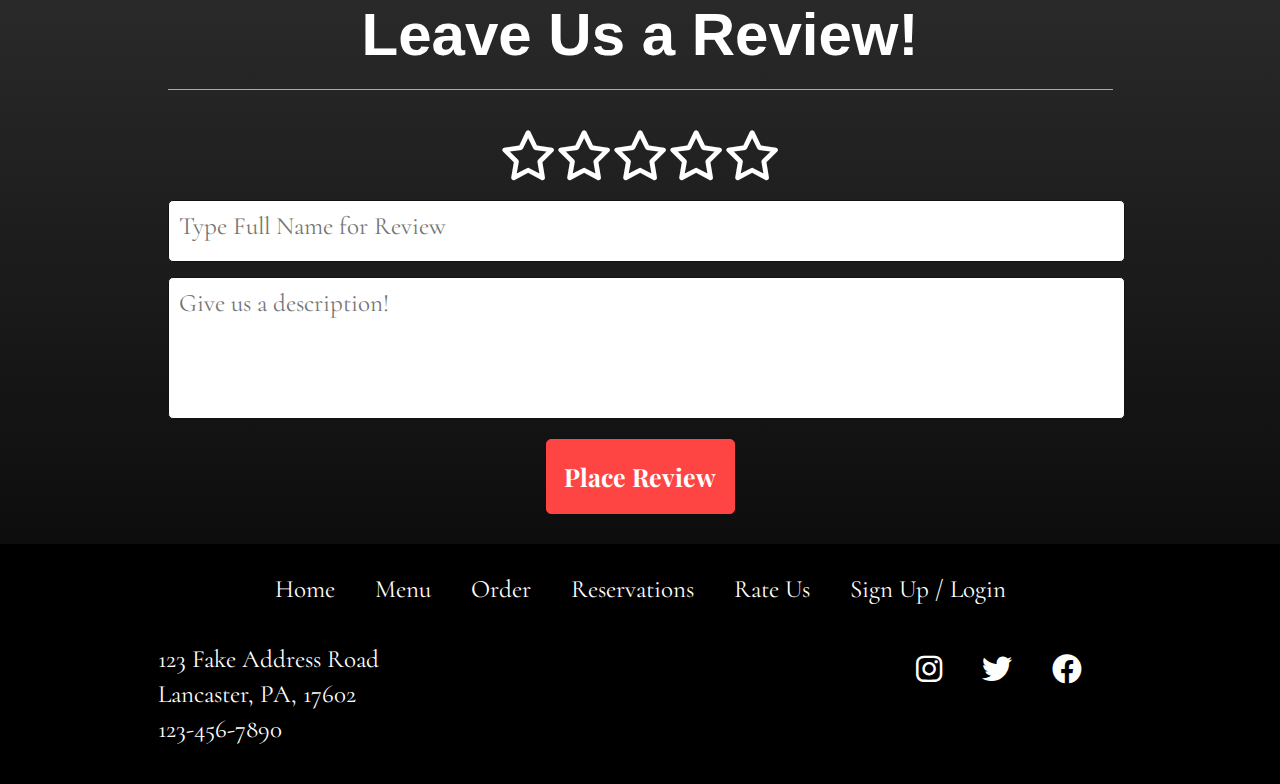
==== commit 1f3f6b3b: "Merge branch 'main' of https://github.com/SHEEPDOG0351/Restaurant_Final into Michael" ====
--- a/index.html
+++ b/index.html
@@ -5,7 +5,7 @@
     <meta name="viewport" content="width=device-width, initial-scale=1.0">
     <title>Restaurant</title>
     <link rel="stylesheet" href="index.css">
-    <link rel="stylesheet" href="https://cdnjs.cloudflare.com/ajax/libs/font-awesome/6.0.0-beta3/css/all.min.css"> <!-- Imports font awesome icons -->
+    <link rel="stylesheet" href="https://cdnjs.cloudflare.com/ajax/libs/font-awesome/6.0.0-beta3/css/all.min.css"> 
 </head>
 <body>
     <div class="main-page">
@@ -48,7 +48,7 @@
         <div id="menu-container"></div> <!-- Menu will be dynamically rendered here -->
     </div>
 
-    <section class="container content-section" id="order-section">
+    <section class="container content-section cart" id="order-section">
         <h2 class="section-header" id="order-section">Order Here</h2>
         
         <div class="cart-row">
@@ -60,8 +60,24 @@
         <div class="cart-items"></div> <!-- Cart items will be displayed here -->
 
         <div class="cart-total">
-            <strong class="cart-total-title">Total</strong>
+            <strong class="cart-total-title">Total: </strong>
             <span class="cart-total-price">$0.00</span>
+        </div>
+
+            <!-- New container for tip and payment options -->
+        <div class="purchase-container">
+            <!-- Tip input field -->
+            <label for="tip-input">Add Tip:</label>
+            <input type="number" id="tip-input" placeholder="Enter tip amount" step="0.01" min="0">
+            
+            <!-- Payment method options -->
+            <div class="payment-options">
+            <p>Select Payment Method:</p>
+            <input type="radio" id="card" name="payment-method" value="Card" checked>
+            <label for="card">Card</label>
+            <input type="radio" id="cash" name="payment-method" value="Cash">
+            <label for="cash">Cash</label>
+            </div>
         </div>
 
         <button class="btn btn-primary btn-purchase" type="button" onclick="handlePurchaseClicked()">PURCHASE</button>
--- a/index.css
+++ b/index.css
@@ -395,6 +395,63 @@
     margin-right: 25px;
 }
 
+/* Style the purchase container */
+.purchase-container {
+    margin-top: 20px;
+    padding: 15px;
+    background-color: #f9f9f9;
+    border: 1px solid #ddd;
+    border-radius: 8px;
+  }
+  
+  /* Style for the tip input */
+  #tip-input {
+    width: 100%;
+    padding: 8px;
+    margin-top: 5px;
+    margin-bottom: 15px;
+    border: 1px solid #ccc;
+    border-radius: 5px;
+    font-size: 16px;
+  }
+  
+  /* Style the payment options */
+  .payment-options {
+    margin-bottom: 15px;
+  }
+  
+  .payment-options p {
+    font-weight: bold;
+    margin-bottom: 8px;
+  }
+  
+  .payment-options input[type="radio"] {
+    margin-right: 5px;
+  }
+  
+  .payment-options label {
+    margin-right: 20px;
+    font-size: 16px;
+  }
+  
+  /* Style for the "Purchase" button */
+  .purchase-container .btn {
+    display: block;
+    width: 100%;
+    padding: 10px 0;
+    background-color: #007bff;
+    color: #fff;
+    border: none;
+    border-radius: 5px;
+    font-size: 18px;
+    text-align: center;
+    cursor: pointer;
+  }
+  
+  .purchase-container .btn:hover {
+    background-color: #0056b3;
+  }
+
 /*Styling for reviews section*/
 .reviews-main {
     background: linear-gradient(180deg, rgb(43, 43, 43), rgb(13, 13, 13));
@@ -663,6 +720,43 @@
     cursor: pointer;
 }
 
+/* General button styling for remove button */
+.btn-remove {
+    background-color: #e74c3c; /* Red color for remove action */
+    color: white;
+    border: none;
+    padding: 8px 12px;
+    font-size: 14px;
+    cursor: pointer;
+    border-radius: 4px;
+    margin-left: 10px; /* Adds space between text and button */
+    transition: background-color 0.3s ease;
+  }
+  
+  /* Hover effect for remove button */
+  .btn-remove:hover {
+    background-color: #c0392b; /* Darker red for hover */
+  }
+  
+  /* Active state for remove button */
+  .btn-remove:active {
+    background-color: #a93226; /* Even darker red when clicked */
+    transform: scale(0.95); /* Slightly shrink button on click */
+  }
+  
+  /* Ensure the button is aligned nicely with cart content */
+  .cart-row {
+    display: flex;
+    justify-content: space-between;
+    align-items: center;
+    margin: 10px 0;
+  }
+  
+  .cart-item, .cart-price, .cart-quantity {
+    margin-right: 5px; /* Space between elements */
+  }
+
+
 /* Styling for the cart quantity input box */
 .cart-quantity-input {
     height: 34px;
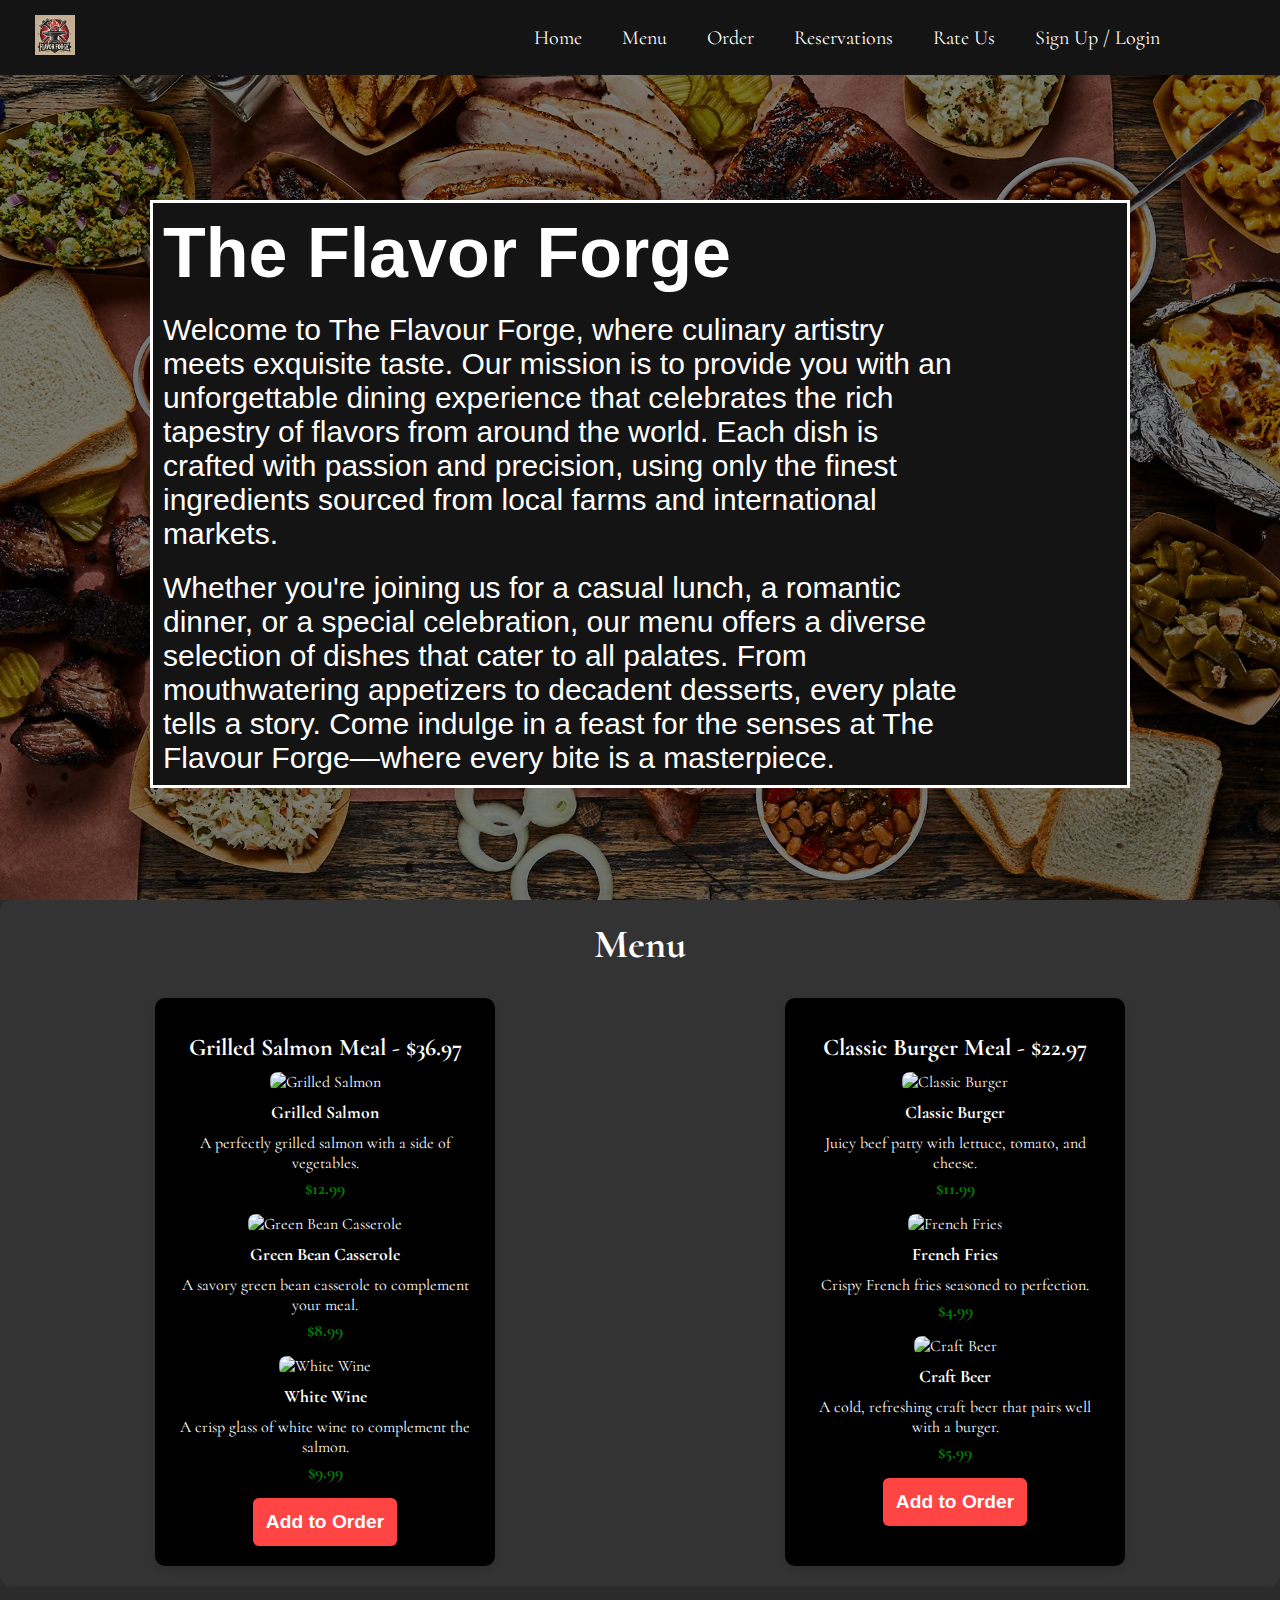
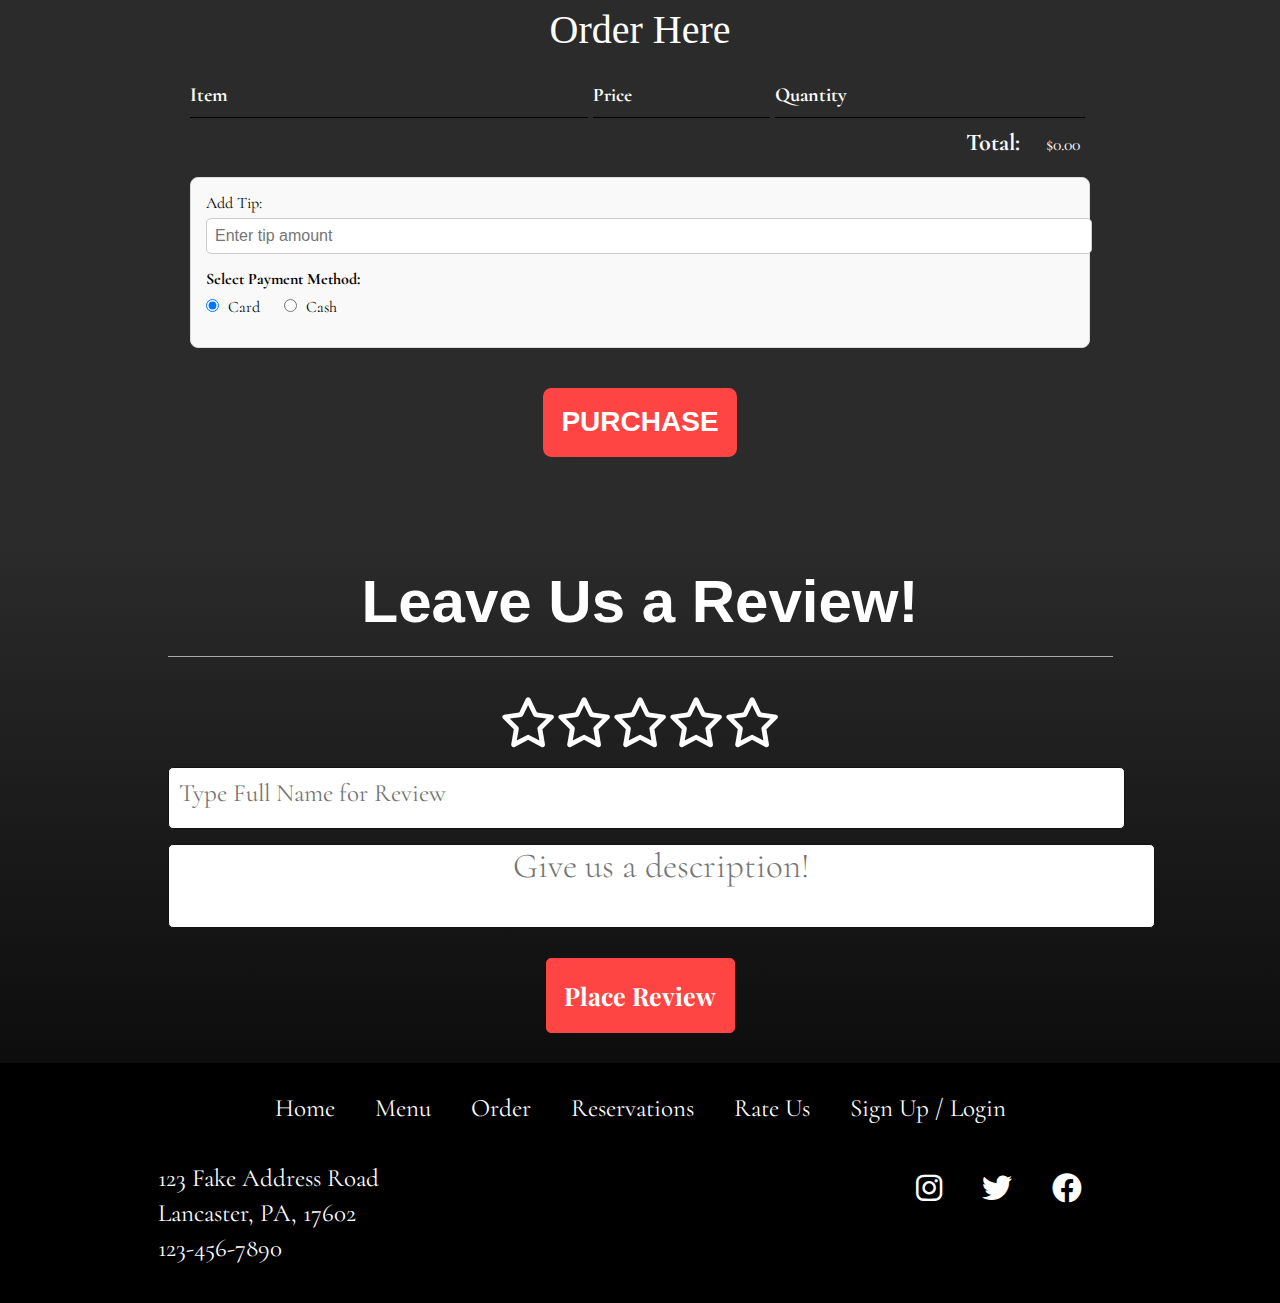
==== commit feef3ee5: "Fixed review section and localStorage problems" ====
--- a/index.html
+++ b/index.html
@@ -86,25 +86,27 @@
     <div class="reviews-main" id="reviews">
         <h1 class="headers-text" id="reviews-header">Leave Us a Review!</h1>
         <div class="divider"></div>
-        <div class="reviews-body">
+        
+        <div id="star-rating-section" class="reviews-body">
             <div class="star-rating">
-                <i class="far fa-star" data-value="5"></i>
-                <i class="far fa-star" data-value="4"></i>
-                <i class="far fa-star" data-value="3"></i>
-                <i class="far fa-star" data-value="2"></i>
-                <i class="far fa-star" data-value="1"></i>
-            </div>                
+                <i class="far fa-star" data-value="1" onclick="setRating(5)"></i>
+                <i class="far fa-star" data-value="2" onclick="setRating(4)"></i>
+                <i class="far fa-star" data-value="3" onclick="setRating(3)"></i>
+                <i class="far fa-star" data-value="4" onclick="setRating(2)"></i>
+                <i class="far fa-star" data-value="5" onclick="setRating(1)"></i>
+            </div>
+        </div>
+      
+        <div class="review-input-body">
+          <input id="full" placeholder="Type Full Name for Review" type="text">
+          <input id="review-description" placeholder="Give us a description!" type="text">
+          <button class="review-button" onclick="handleReviewSubmission()">Place Review</button>
+        </div>
+      
+        <div id="reviews-list" class="reviews-body">
+          <!-- Reviews will be dynamically loaded here -->
         </div>
 
-        <div class="review-input-body">
-            <input id="full" placeholder="Type Full Name for Review" type="text">
-            <input placeholder="Give us a description!" type="text">
-            <button onclick="handleReviewSubmission()">Place Review</button>    
-        </div>
-
-        <div class="reviews-body">
-            <!-- Reviews will be dynamically loaded here -->
-        </div>
     </div>
 
 
--- a/index.css
+++ b/index.css
@@ -473,8 +473,8 @@
 
 .reviews-body {
     display: flex;
+    flex-direction: column;
     justify-content: center;
-    flex-direction: row-reverse;
     margin: 0 auto;
     width: 85%;
 }
@@ -487,6 +487,7 @@
 .star-rating {
     display: flex;
     flex-direction: row-reverse;
+    justify-content: center;
 }
 
 .star-rating .fa-star {
@@ -540,7 +541,7 @@
 .review-input-body button {
     width: 20%;
     margin: 0 auto;
-    margin-top: 20px;
+    margin-top: 30px;
     margin-bottom: 20px;
     padding: 20px 10px;
     font-size: 25px;
@@ -565,7 +566,7 @@
     padding-top: 20px;
     background-color: black;
     margin-top: 20px;
-    margin-bottom: 50px;
+    margin-bottom: 30px;
 }
 
 #review-divider {
@@ -579,6 +580,21 @@
     margin-bottom: 10px;
     text-align: center;
 }
+
+.review-name {
+    font-weight: 700;
+    font-size: 30px;
+    color: white;
+    margin-bottom: 10px;
+    text-align: center;
+  }
+
+  .review-rating {
+    text-align: center;
+    font-size: 25px;
+    color: gold;
+    padding-bottom: 10px;
+  }
 
 #rating {
     text-align: center;
@@ -600,6 +616,13 @@
     font-weight: 200;
     font-family: 'Cormorant', Arial;
     overflow-wrap: break-word;
+}
+
+.review-date {
+    text-align: center;
+    font-size: 15px;
+    color: gray;
+    margin-top: 10px;
 }
 
 .review-button-container {
